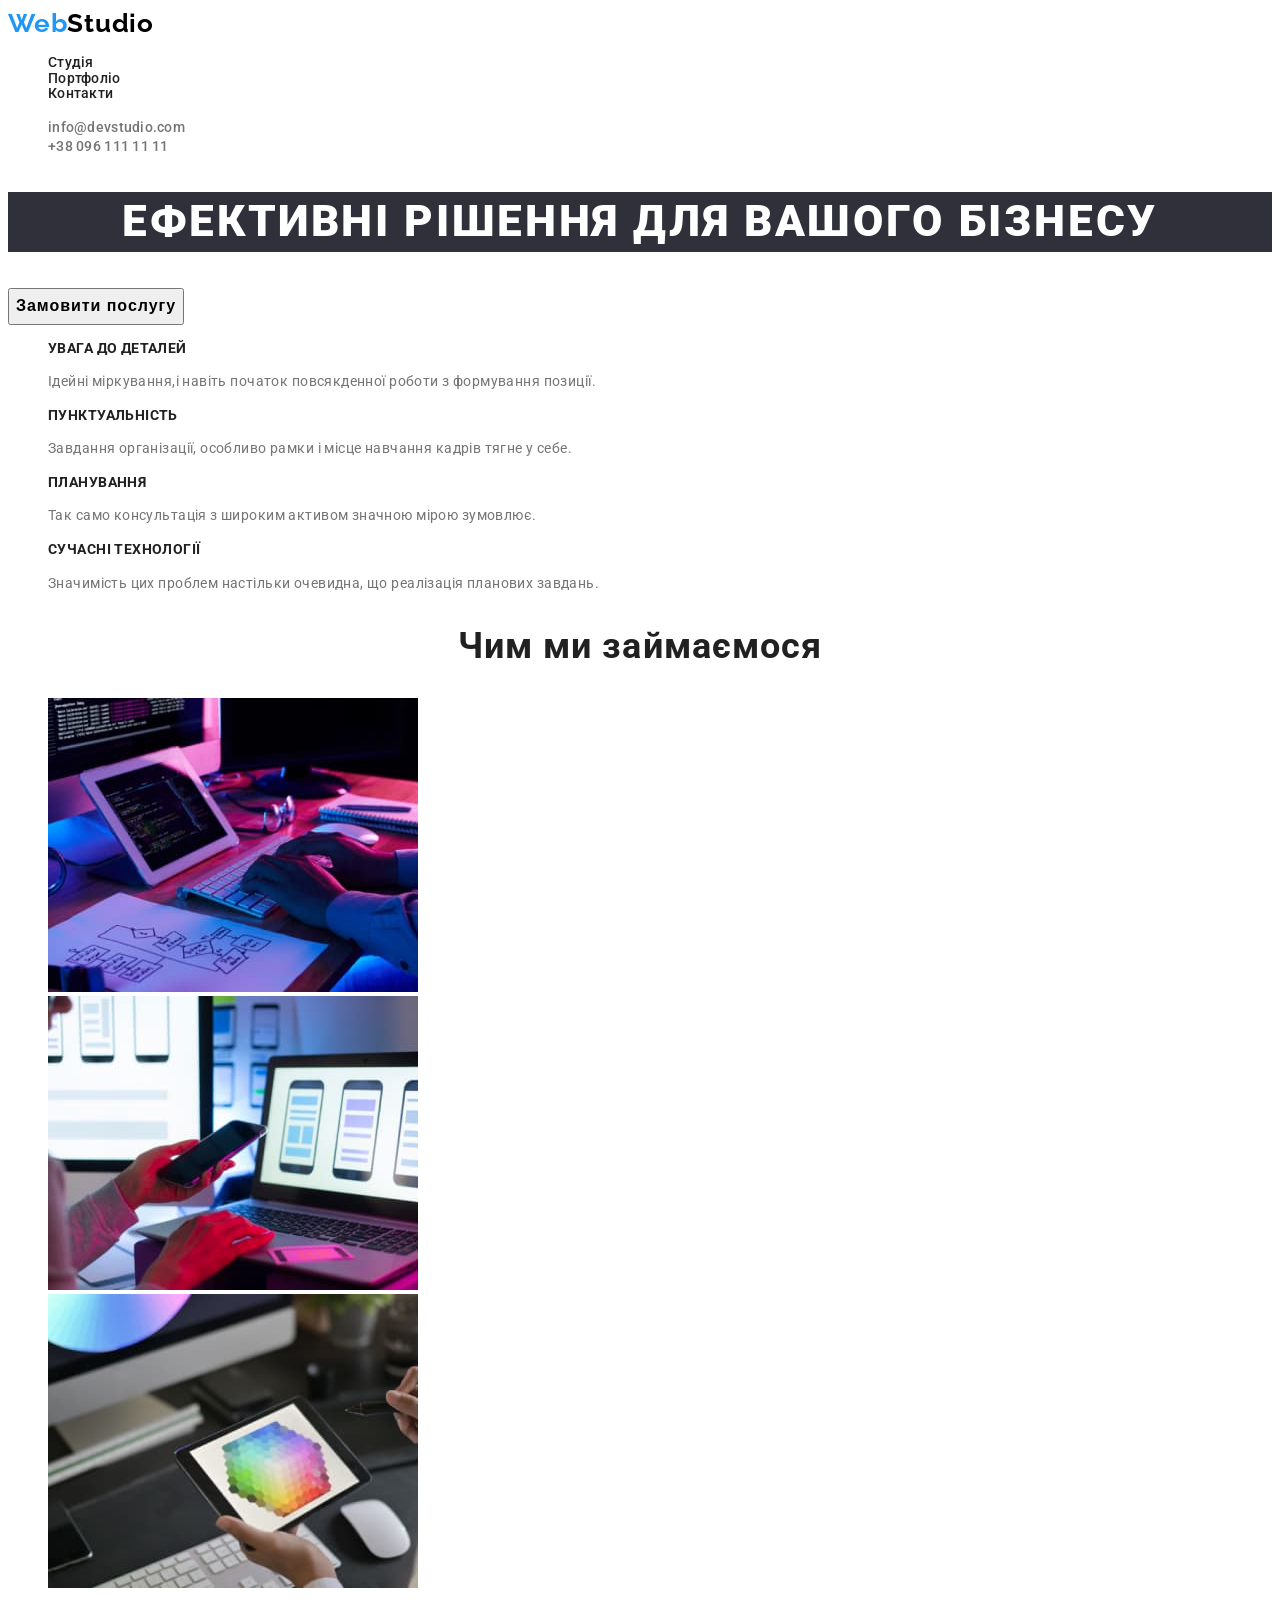
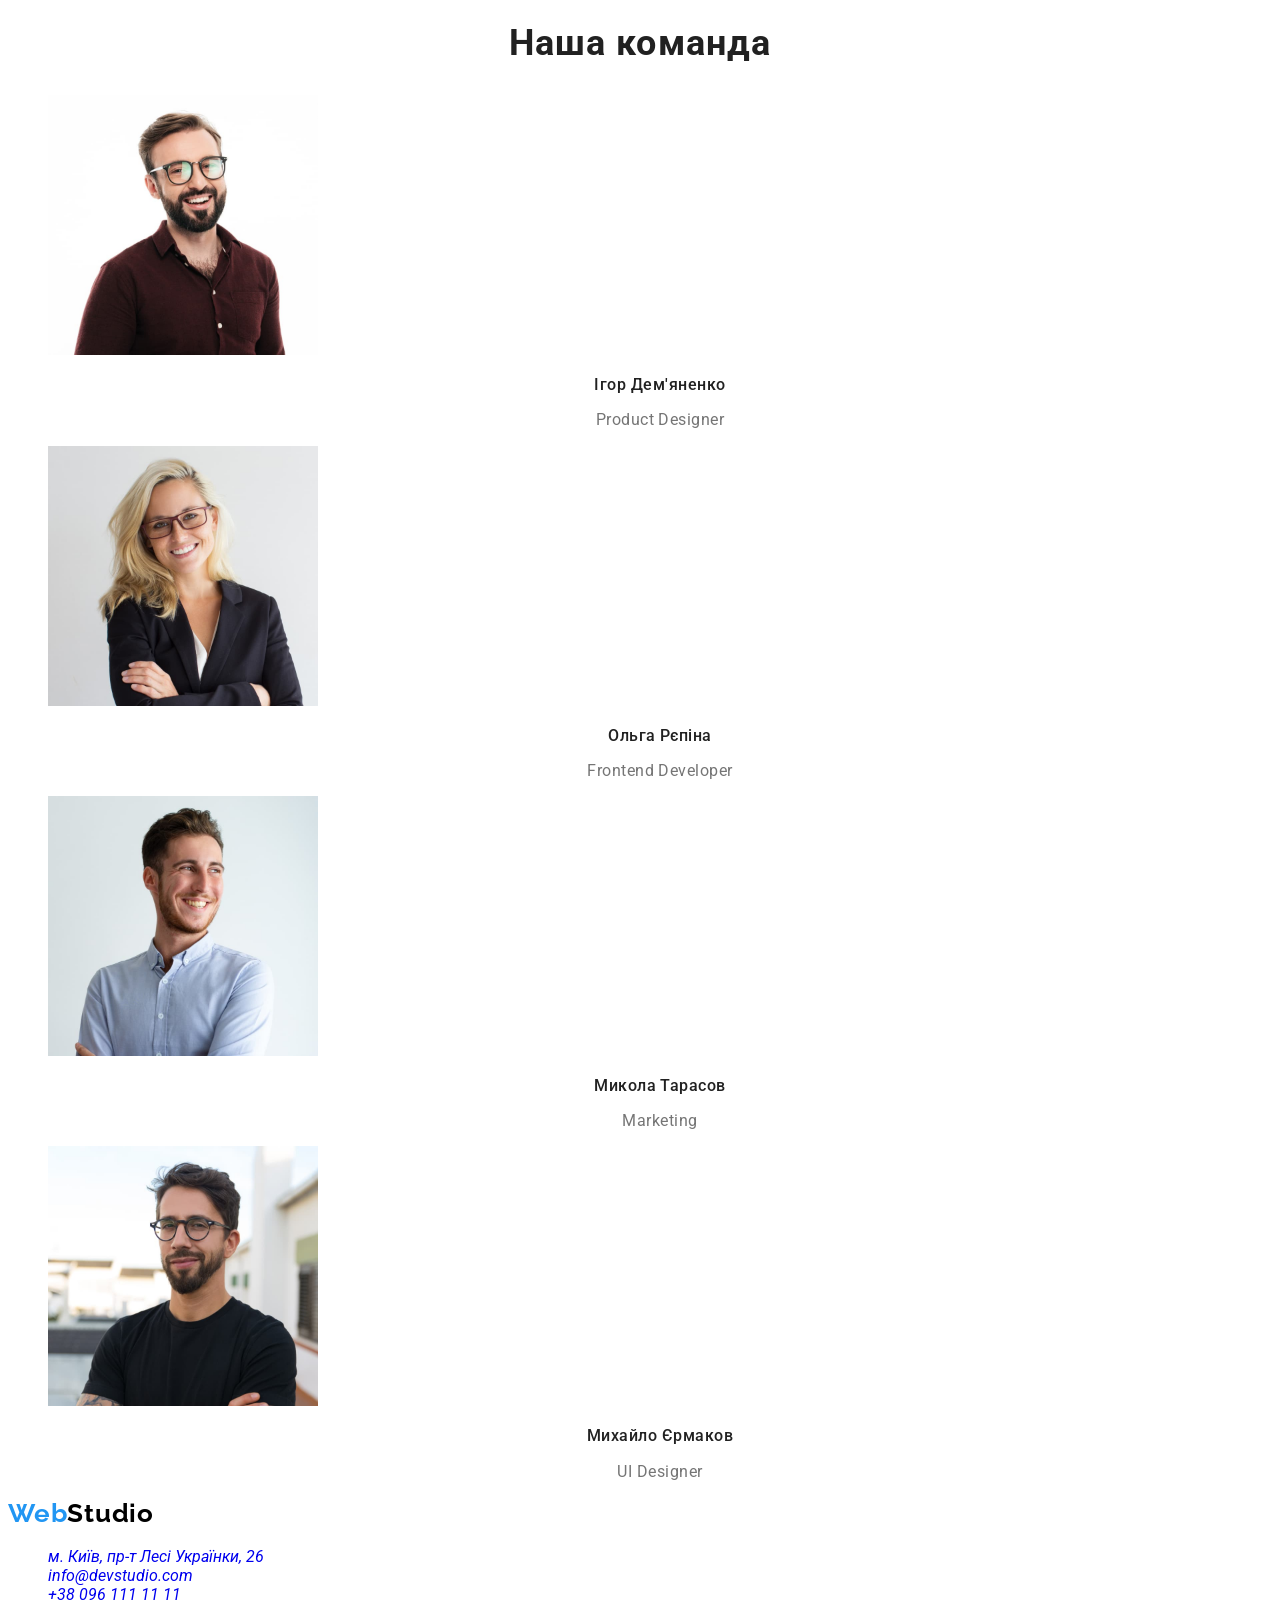
==== index.html @ f7891637 "finished the second homework" ====
<!DOCTYPE html>
<html lang="uk">

<head>
    <meta charset="UTF-8" />
    <meta http-equiv="X-UA-Compatible" content="IE=edge" />
    <meta name="viewport" content="width=device-width, initial-scale=1.0" />
    <link rel="preconnect" href="https://fonts.googleapis.com">
    <link rel="preconnect" href="https://fonts.gstatic.com" crossorigin>
    <link href="https://fonts.googleapis.com/css2?family=Raleway:wght@700&family=Roboto:wght@400;500;700;900&display=swap"
        rel="stylesheet">
    <title>WebStudio</title>
    <link rel="stylesheet" href="./css/style.css">
</head>

<body>
    <!-- Шапка -->
    <header class="header">
        <nav class="header-nav">
            <a href="./index.html" class="logo"> <span class="header-logo">Web</span>Studio</a>
            <ul class="header-list list">
                <li class="header-item"><a href="#" class="header-link link">Студія</a></li>
                <li class="header-item"><a href="./portfolio.html" class="header-link link">Портфоліо</a></li>
                <li class="header-item"><a href="#" class="header-link link">Контакти</a></li>
            </ul>
        </nav>
            <ul class="contact-list list">
                <li><a href="mailto:info@devstudio.com" class="header-contact link">info@devstudio.com</a></li>
                <li><a href="tel:+380961111111" class="header-contact link">+38 096 111 11 11</a></li>
            </ul>
    </header>

    <main>
        <!-- Блок Герой -->
        <section class="hero">
            <h1 class="hero-title">Ефективні рішення для вашого бізнесу</h1>
            <button type="button" class="btn-hero">Замовити послугу</button>
        </section>
        <!-- Особливості -->
        <section class="features">
            <h2 class="visually-hidden">Особливості</h2>
            <ul class="features-list list">
                <li>
                    <h3 class="features-pre-title">Увага до деталей</h3>
                    <p class="features-description">
                        Ідейні міркування,і навіть початок повсякденної роботи з
                        формування позиції.
                    </p>
                </li>
                <li>
                    <h3 class="features-pre-title">Пунктуальність</h3>
                    <p class="features-description">
                        Завдання організації, особливо рамки і місце навчання кадрів тягне
                        у себе.
                    </p>
                </li>
                <li>
                    <h3 class="features-pre-title">Планування</h3>
                    <p class="features-description">
                        Так само консультація з широким активом значною мірою зумовлює.
                    </p>
                </li>
                <li>
                    <h3 class="features-pre-title">Сучасні технології</h3>
                    <p class="features-description">
                        Значимість цих проблем настільки очевидна, що реалізація планових
                        завдань.
                    </p>
                </li>
            </ul>
        </section>
        <!-- Чим ми займаємося -->
        <section class="about">
            <h2 class="about-title">Чим ми займаємося</h2>
            <ul class="about-list list">
                <li>
                    <img src="./images/box1.jpg" alt="Написання коду на клавіатурі" width="370" />
                </li>
                <li>
                    <img src="./images/box2.jpg" alt="Телефон в руці" width="370" />
                </li>
                <li>
                    <img src="./images/box3.jpg" alt="Малюнок на планшеті" width="370" />
                </li>
            </ul>
        </section>
        <!-- Наша команда -->
        <section class="team">
            <h2 class="team-title">Наша команда</h2>
            <ul class="team-list list">
                <li>
                    <img src="./images/igor.jpg" alt="igor" width="270" />
                    <h3 class="team-pre-title">Ігор Дем'яненко</h3>
                    <p class="team-description">Product Designer</p>
                </li>
                <li>
                    <img src="./images/olga.jpg" alt="olga" width="270" />                    
                    <h3 class="team-pre-title">Ольга Рєпіна</h3>
                    <p class="team-description">Frontend Developer</p>
                </li>
                <li>
                    <img src="./images/mikola.jpg" alt="mikola" width="270" />
                    <h3 class="team-pre-title">Микола Тарасов</h3>
                    <p class="team-description">Marketing</p>
                </li>
                <li>
                    <img src="./images/muchaylo.jpg" alt="muchaylo" width="270" />
                    <h3 class="team-pre-title">Михайло Єрмаков</h3>
                    <p class="team-description">UI Designer</p>
                </li>
            </ul>
        </section>
    </main>
    <!-- Підвал -->
    <footer class="footer">
        <a href="./index.html" class="logo"> <span class="footer-logo">Web</span>Studio</a>
        <address>
            <ul class="address-list list">
                <li>
                    <a href="http://surl.li/cvalr" target="_blank" rel="noopener noreferrer" class="footer-address link">м. Київ, пр-т Лесі
                        Українки, 26</a>
                </li>
                <li><a href="mailto:info@devstudio.com" class="footer-contact link">info@devstudio.com</a></li>
                <li><a href="tel:+380961111111" class="footer-contact link">+38 096 111 11 11</a></li>
            </ul>
        </address>
    </footer>
</body>

</html>
---- css/style.css ----
:root {
  --primary-text-color: #212121;
  --secondary-text-color: #757575;
  --tetriary-text-color: #000000;
  --primary-title-color: #ffffff;
  --description-text: rgba(255, 255, 255, 0.6);
  --accent-color: #2196F3;
}

body {
  font-family: 'Roboto', sans-serif;
  font-weight: 400;
  color: var(--primary-text-color);
  background-color: #ffffff;
}

/* List styles */

.list {
  list-style: none;
}

/* link styles */

.link {
  text-decoration: none;
}

.link:hover,
.link:focus {
  color: var(--accent-color);
}

/* header */

.logo {
  font-family: 'Raleway';
  font-style: normal;
  font-weight: 700;
  font-size: 26px;
  line-height: 1.2;
  letter-spacing: 0.03em;
  color: var(--tetriary-text-color);
  text-decoration: none;
}

.header-logo {
  color: var(--accent-color);
}

.header-item {
    font-weight: 500;
    font-size: 14px;
    line-height: 1.1;
    letter-spacing: 0.02em;
}

.header-link {
  color: var(--primary-text-color);
  font-weight: 500;
  font-size: 14px;
  line-height: 1.1;
  letter-spacing: 0.02em;
}

.header-contact {
  color: var(--secondary-text-color);
  font-weight: 500;
  font-size: 14px;
  line-height: 1.1;
  letter-spacing: 0.02em;
}

/* section hero */

.hero-title {
  color: var(--primary-title-color);
  background-color: #2F303A;
  font-weight: 900;
  font-size: 44px;
  line-height: 1.36;
  text-align: center;
  letter-spacing: 0.06em;
  text-transform: uppercase;
}

/* section features */

.features-pre-title {
  color: var(--primary-text-color);
  font-weight: 700;
  font-size: 14px;
  line-height: 1.1;
  letter-spacing: 0.03em;
  text-transform: uppercase;
}

.features-description {
  color: var(--secondary-text-color);
  font-size: 14px;
  line-height: 1.7;
  letter-spacing: 0.03em;
}

/* section about */

.about-title {
  font-weight: 700;
  font-size: 36px;
  line-height: 1.2;
  text-align: center;
  letter-spacing: 0.03em;
}

/* team */

.team-title {
  font-weight: 700;
  font-size: 36px;
  line-height: 1.2;
  text-align: center;
  letter-spacing: 0.03em;
}

.team-pre-title {
  font-weight: 500;
  font-size: 16px;
  line-height: 1.2;
  text-align: center;
  letter-spacing: 0.03em;
}

.team-description {
  color: var(--secondary-text-color);
  font-size: 16px;
  line-height: 1.2;
  text-align: center;
  letter-spacing: 0.03em;
}

/* portfolio */

.portfolio-list {
  font-weight: 500;
  font-size: 16px;
  line-height: 1.6;
  text-align: center;
  letter-spacing: 0.03em;
}

.projects-pre-title {
  color: var(--primary-text-color);
  font-weight: 700;
  font-size: 18px;
  line-height: 2;
 letter-spacing: 0.06em;
}

.projects-description {
  color: var(--secondary-text-color);
  font-size: 16px;
  line-height: 1.9;
  letter-spacing: 0.03em;
}

/* Button styles */
button {
  cursor: pointer;
}

.btn-hero {
  font-weight: 700;
  font-size: 16px;
  line-height: 1.9;
  display: flex;
  align-items: center;
  text-align: center;
  letter-spacing: 0.06em;
}

.btn-portfolio {
  font-weight: 500;
  font-size: 16px;
  line-height: 1.6;
  text-align: center;
  letter-spacing: 0.03em;
}


/* Hide heading */
.visually-hidden {
  position: absolute;
  white-space: nowrap;
  width: 1px;
  height: 1px;
  overflow: hidden;
  border: 0;
  padding: 0;
  clip: rect(0 0 0 0);
  clip-path: inset(50%);
  margin: -1px;
} 

/* footer */
.footer-logo {
    color: var(--accent-color);
    font-family: 'Raleway';
    font-style: normal;
    font-weight: 700;
    font-size: 26px;
    line-height: 1.3;
    letter-spacing: 0.03em;
}
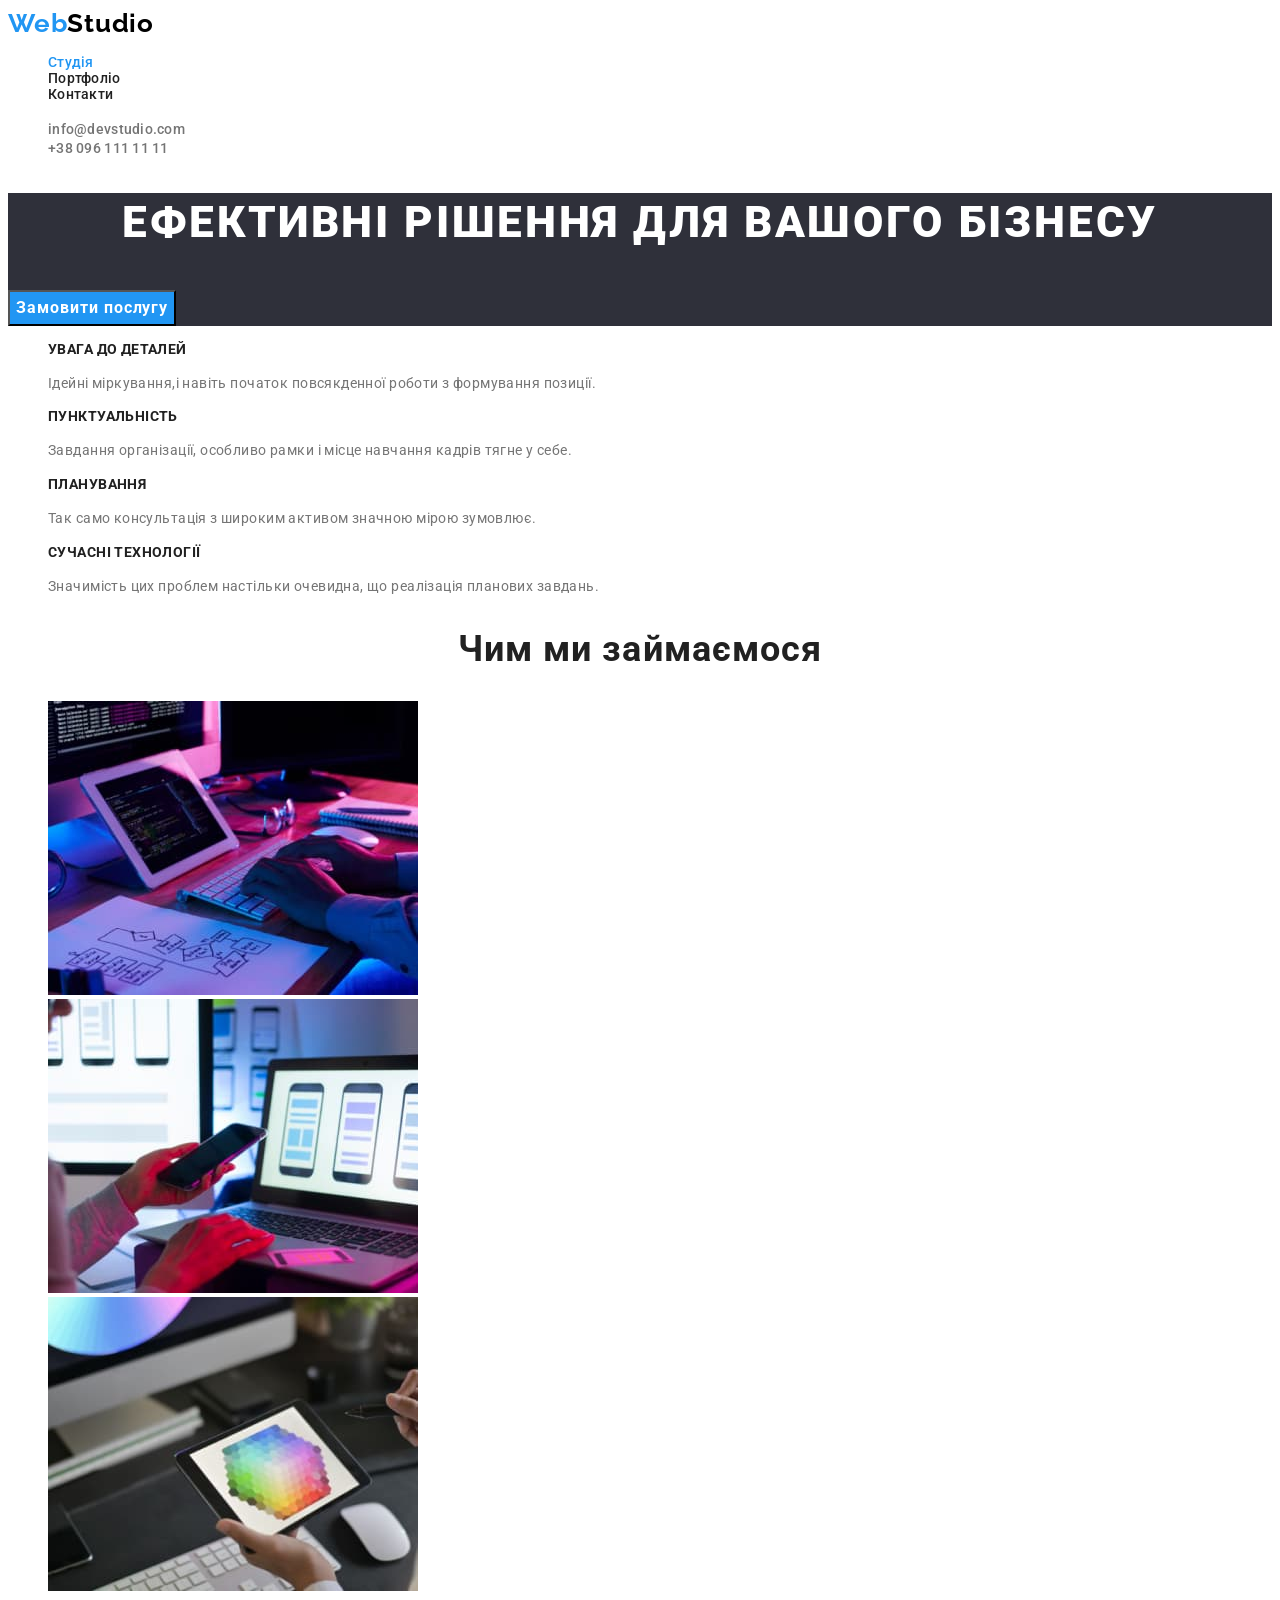
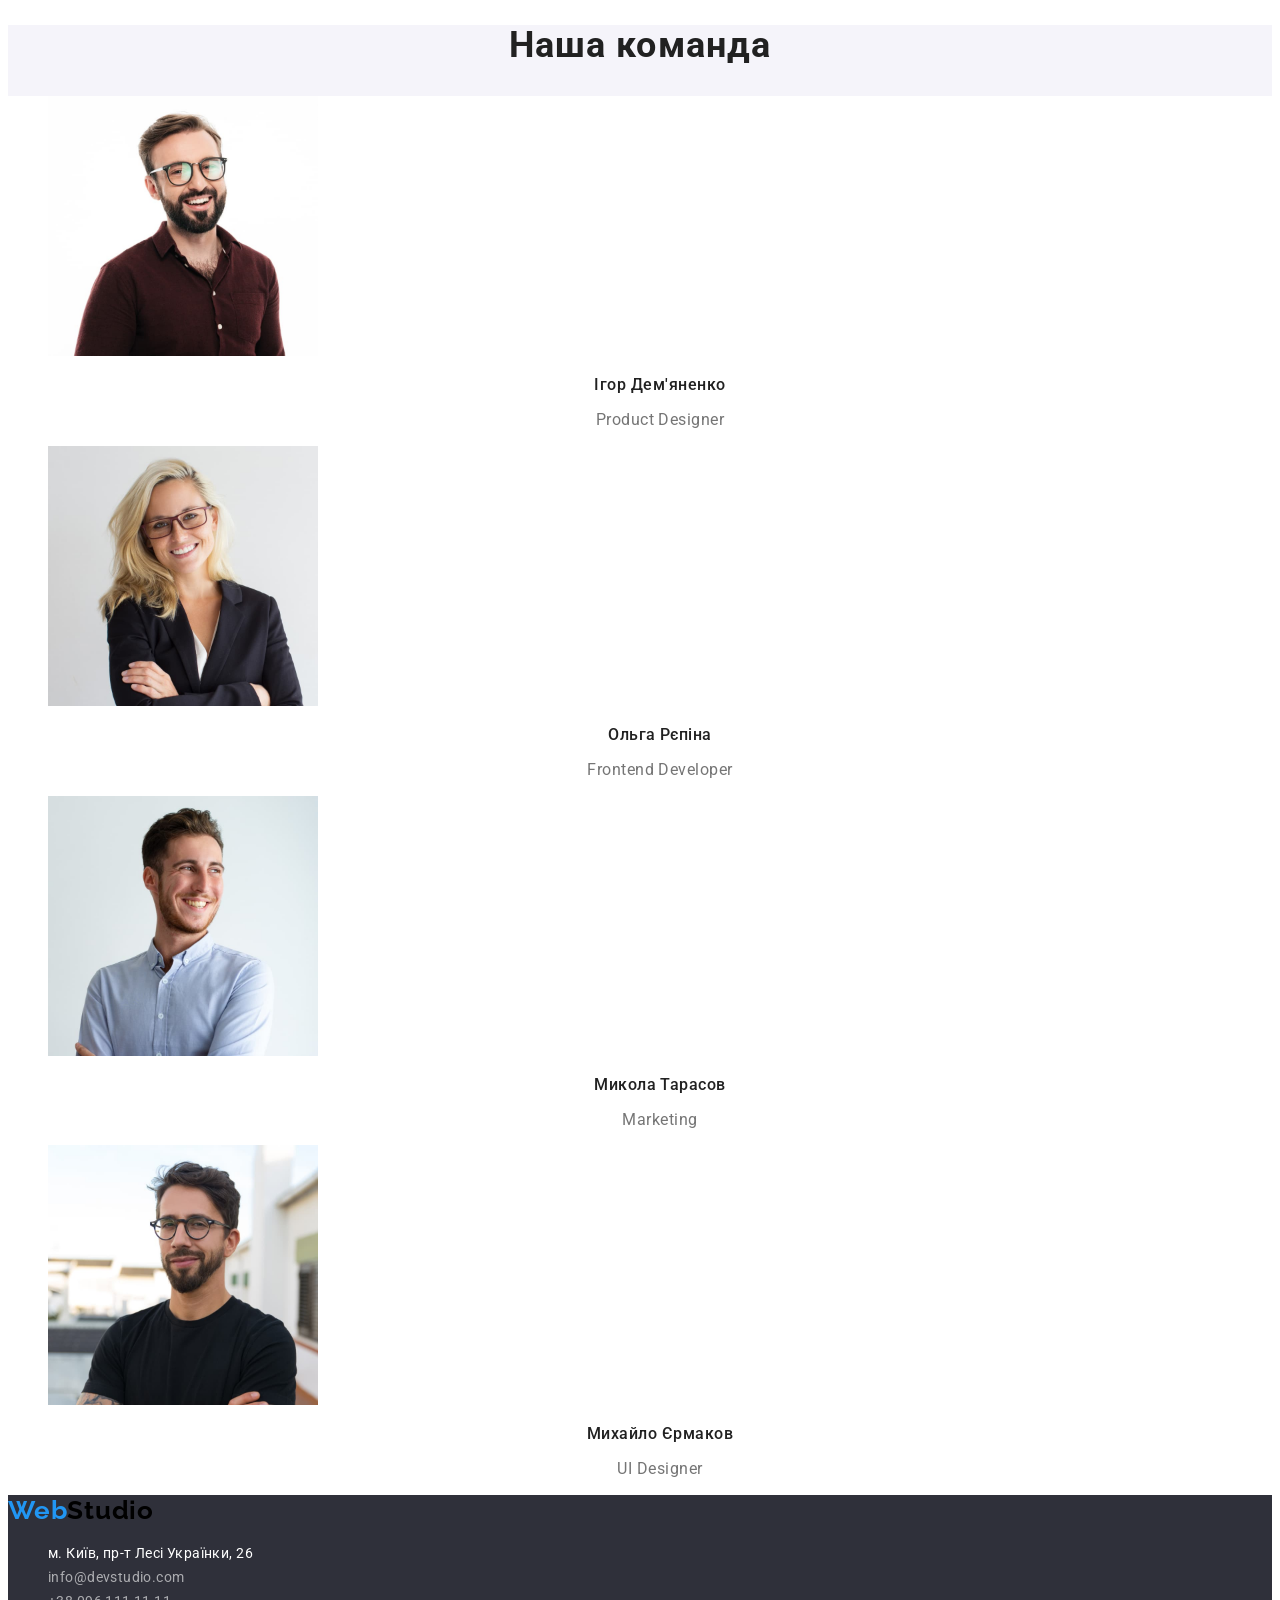
==== commit 5da52c1c: "Work on errors is completed. Second attempt" ====
--- a/index.html
+++ b/index.html
@@ -19,7 +19,7 @@
         <nav class="header-nav">
             <a href="./index.html" class="logo"> <span class="header-logo">Web</span>Studio</a>
             <ul class="header-list list">
-                <li class="header-item"><a href="#" class="header-link link">Студія</a></li>
+                <li class="header-item"><a href="./index.html" class="header-link link current">Студія</a></li>
                 <li class="header-item"><a href="./portfolio.html" class="header-link link">Портфоліо</a></li>
                 <li class="header-item"><a href="#" class="header-link link">Контакти</a></li>
             </ul>
@@ -74,13 +74,13 @@
             <h2 class="about-title">Чим ми займаємося</h2>
             <ul class="about-list list">
                 <li>
-                    <img src="./images/box1.jpg" alt="Написання коду на клавіатурі" width="370" />
+                    <img src="./images/index/box1.jpg" alt="Написання коду на клавіатурі" width="370" />
                 </li>
                 <li>
-                    <img src="./images/box2.jpg" alt="Телефон в руці" width="370" />
+                    <img src="./images/index/box2.jpg" alt="Телефон в руці" width="370" />
                 </li>
                 <li>
-                    <img src="./images/box3.jpg" alt="Малюнок на планшеті" width="370" />
+                    <img src="./images/index/box3.jpg" alt="Малюнок на планшеті" width="370" />
                 </li>
             </ul>
         </section>
@@ -89,22 +89,22 @@
             <h2 class="team-title">Наша команда</h2>
             <ul class="team-list list">
                 <li>
-                    <img src="./images/igor.jpg" alt="igor" width="270" />
+                    <img src="./images/index/igor.jpg" alt="igor" width="270" />
                     <h3 class="team-pre-title">Ігор Дем'яненко</h3>
                     <p class="team-description">Product Designer</p>
                 </li>
                 <li>
-                    <img src="./images/olga.jpg" alt="olga" width="270" />                    
+                    <img src="./images/index/olga.jpg" alt="olga" width="270" />                    
                     <h3 class="team-pre-title">Ольга Рєпіна</h3>
                     <p class="team-description">Frontend Developer</p>
                 </li>
                 <li>
-                    <img src="./images/mikola.jpg" alt="mikola" width="270" />
+                    <img src="./images/index/mikola.jpg" alt="mikola" width="270" />
                     <h3 class="team-pre-title">Микола Тарасов</h3>
                     <p class="team-description">Marketing</p>
                 </li>
                 <li>
-                    <img src="./images/muchaylo.jpg" alt="muchaylo" width="270" />
+                    <img src="./images/index/muchaylo.jpg" alt="muchaylo" width="270" />
                     <h3 class="team-pre-title">Михайло Єрмаков</h3>
                     <p class="team-description">UI Designer</p>
                 </li>
--- a/css/style.css
+++ b/css/style.css
@@ -5,13 +5,15 @@
   --primary-title-color: #ffffff;
   --description-text: rgba(255, 255, 255, 0.6);
   --accent-color: #2196F3;
+  --background-color-hero: #2F303A;
+  --background-color-btn: #188CE8;
+  --moz-background-team: #F5F4FA;
 }
 
 body {
   font-family: 'Roboto', sans-serif;
-  font-weight: 400;
-  color: var(--primary-text-color);
-  background-color: #ffffff;
+  color: var(--primary-text-color);
+  background-color: var(--primary-title-color);
 }
 
 /* List styles */
@@ -31,161 +33,43 @@
   color: var(--accent-color);
 }
 
-/* header */
-
-.logo {
-  font-family: 'Raleway';
-  font-style: normal;
-  font-weight: 700;
-  font-size: 26px;
-  line-height: 1.2;
-  letter-spacing: 0.03em;
-  color: var(--tetriary-text-color);
-  text-decoration: none;
-}
-
-.header-logo {
-  color: var(--accent-color);
-}
-
-.header-item {
-    font-weight: 500;
-    font-size: 14px;
-    line-height: 1.1;
-    letter-spacing: 0.02em;
-}
-
-.header-link {
-  color: var(--primary-text-color);
-  font-weight: 500;
-  font-size: 14px;
-  line-height: 1.1;
-  letter-spacing: 0.02em;
-}
-
-.header-contact {
-  color: var(--secondary-text-color);
-  font-weight: 500;
-  font-size: 14px;
-  line-height: 1.1;
-  letter-spacing: 0.02em;
-}
-
-/* section hero */
-
-.hero-title {
-  color: var(--primary-title-color);
-  background-color: #2F303A;
-  font-weight: 900;
-  font-size: 44px;
-  line-height: 1.36;
-  text-align: center;
-  letter-spacing: 0.06em;
-  text-transform: uppercase;
-}
-
-/* section features */
-
-.features-pre-title {
-  color: var(--primary-text-color);
-  font-weight: 700;
-  font-size: 14px;
-  line-height: 1.1;
-  letter-spacing: 0.03em;
-  text-transform: uppercase;
-}
-
-.features-description {
-  color: var(--secondary-text-color);
-  font-size: 14px;
-  line-height: 1.7;
-  letter-spacing: 0.03em;
-}
-
-/* section about */
-
-.about-title {
-  font-weight: 700;
-  font-size: 36px;
-  line-height: 1.2;
-  text-align: center;
-  letter-spacing: 0.03em;
-}
-
-/* team */
-
-.team-title {
-  font-weight: 700;
-  font-size: 36px;
-  line-height: 1.2;
-  text-align: center;
-  letter-spacing: 0.03em;
-}
-
-.team-pre-title {
-  font-weight: 500;
-  font-size: 16px;
-  line-height: 1.2;
-  text-align: center;
-  letter-spacing: 0.03em;
-}
-
-.team-description {
-  color: var(--secondary-text-color);
-  font-size: 16px;
-  line-height: 1.2;
-  text-align: center;
-  letter-spacing: 0.03em;
-}
-
-/* portfolio */
-
-.portfolio-list {
-  font-weight: 500;
-  font-size: 16px;
-  line-height: 1.6;
-  text-align: center;
-  letter-spacing: 0.03em;
-}
-
-.projects-pre-title {
-  color: var(--primary-text-color);
-  font-weight: 700;
-  font-size: 18px;
-  line-height: 2;
- letter-spacing: 0.06em;
-}
-
-.projects-description {
-  color: var(--secondary-text-color);
-  font-size: 16px;
-  line-height: 1.9;
-  letter-spacing: 0.03em;
-}
-
 /* Button styles */
+
+.btn-hero:hover,
+.btn-hero:focus {
+  background-color: var(--background-color-btn);
+}
+
+.btn-portfolio:hover,
+.btn-portfolio:focus {
+  color: var(--primary-title-color);
+  background-color: var(--accent-color);
+}
+
 button {
   cursor: pointer;
 }
 
 .btn-hero {
-  font-weight: 700;
-  font-size: 16px;
-  line-height: 1.9;
-  display: flex;
-  align-items: center;
+  color: var(--primary-title-color);
+  background-color: var(--accent-color);
+  font-weight: 700;
+  font-size: 16px;
+  font-family: inherit;
+  line-height: 1.87;
   text-align: center;
   letter-spacing: 0.06em;
 }
 
 .btn-portfolio {
-  font-weight: 500;
-  font-size: 16px;
-  line-height: 1.6;
-  text-align: center;
-  letter-spacing: 0.03em;
-}
-
+  color: var(--primary-text-color);
+  background-color: var(--moz-background-team);
+  font-weight: 500;
+  font-size: 16px;
+  line-height: 1.62;
+  font-family: inherit;
+  letter-spacing: 0.03em;
+}
 
 /* Hide heading */
 .visually-hidden {
@@ -199,16 +83,191 @@
   clip: rect(0 0 0 0);
   clip-path: inset(50%);
   margin: -1px;
-} 
+}
+
+/* header */
+
+.logo {
+  font-family: 'Raleway', sans-serif;
+  font-weight: 700;
+  font-size: 26px;
+  line-height: 1.19;
+  letter-spacing: 0.03em;
+  color: var(--tetriary-text-color);
+  text-decoration: none;
+}
+
+.header-logo {
+  color: var(--accent-color);
+}
+
+.header-item {
+    font-weight: 500;
+    font-size: 14px;
+    line-height: 1.14;
+    letter-spacing: 0.02em;
+}
+
+.header-link {
+  color: var(--primary-text-color);
+  font-weight: 500;
+  font-size: 14px;
+  line-height: 1.14;
+  letter-spacing: 0.02em;
+}
+
+.header-link.link.current {
+  color: var(--accent-color);
+}
+
+.header-contact {
+  color: var(--secondary-text-color);
+  font-weight: 500;
+  font-size: 14px;
+  line-height: 1.14;
+  letter-spacing: 0.02em;
+}
+
+/* section hero */
+
+.hero {
+  background-color: var(--background-color-hero);
+}
+
+.hero-title {
+  color: var(--primary-title-color);
+  font-weight: 900;  
+  font-size: 44px;
+  line-height: 1.36;
+  text-align: center;
+  letter-spacing: 0.06em;
+  text-transform: uppercase;
+}
+
+/* section features */
+
+.features-pre-title {
+  color: var(--primary-text-color);
+  font-weight: 700;
+  font-size: 14px;
+  line-height: 1.14;
+  letter-spacing: 0.03em;
+  text-transform: uppercase;
+}
+
+.features-description {
+  color: var(--secondary-text-color);
+  font-size: 14px;
+  line-height: 1.71;
+  letter-spacing: 0.03em;
+}
+
+/* section about */
+
+.about-title {
+  font-weight: 700;
+  font-size: 36px;
+  line-height: 1.16;
+  text-align: center;
+  letter-spacing: 0.03em;
+}
+
+/* team */
+
+.team {
+  background-color: var(--moz-background-team);
+}
+
+.team-list.list {
+  background-color: var(--primary-title-color);
+}
+
+.team-title {
+  font-weight: 700;
+  font-size: 36px;
+  line-height: 1.16;
+  text-align: center;
+  letter-spacing: 0.03em;
+}
+
+.team-pre-title {
+  font-weight: 500;
+  font-size: 16px;
+  line-height: 1.18;
+  text-align: center;
+  letter-spacing: 0.03em;
+}
+
+.team-description {
+  color: var(--secondary-text-color);
+  font-size: 16px;
+  line-height: 1.18;
+  text-align: center;
+  letter-spacing: 0.03em;
+}
+
+/* portfolio */
+
+.projects-link {
+  text-decoration: none;
+}
+
+.portfolio-list {
+  font-weight: 500;
+  font-size: 16px;
+  line-height: 1.62;
+  text-align: center;
+  letter-spacing: 0.03em;
+}
+
+
+.projects-pre-title {
+  color: var(--primary-text-color);
+  font-weight: 700;
+  font-size: 18px;
+  line-height: 2;
+  letter-spacing: 0.06em;
+}
+
+.projects-description {
+  color: var(--secondary-text-color);
+  font-size: 16px;
+  line-height: 1.87;
+  letter-spacing: 0.03em;
+}
 
 /* footer */
+
+.footer {
+  background-color: var(--background-color-hero);
+}
+
+.footer-address.link {
+  color: var(--primary-title-color);
+  font-style: normal;
+  font-weight: 400;
+  font-size: 14px;
+  line-height: 1.71;
+  letter-spacing: 0.03em;
+  
+}
+
+.footer-contact.link {
+  color: var(--description-text);
+  font-style: normal;
+  font-weight: 400;
+  font-size: 14px;
+  line-height: 1.71;
+  letter-spacing: 0.03em;
+}
+
 .footer-logo {
     color: var(--accent-color);
     font-family: 'Raleway';
     font-style: normal;
     font-weight: 700;
     font-size: 26px;
-    line-height: 1.3;
+    line-height: 1.19;
     letter-spacing: 0.03em;
 }
 
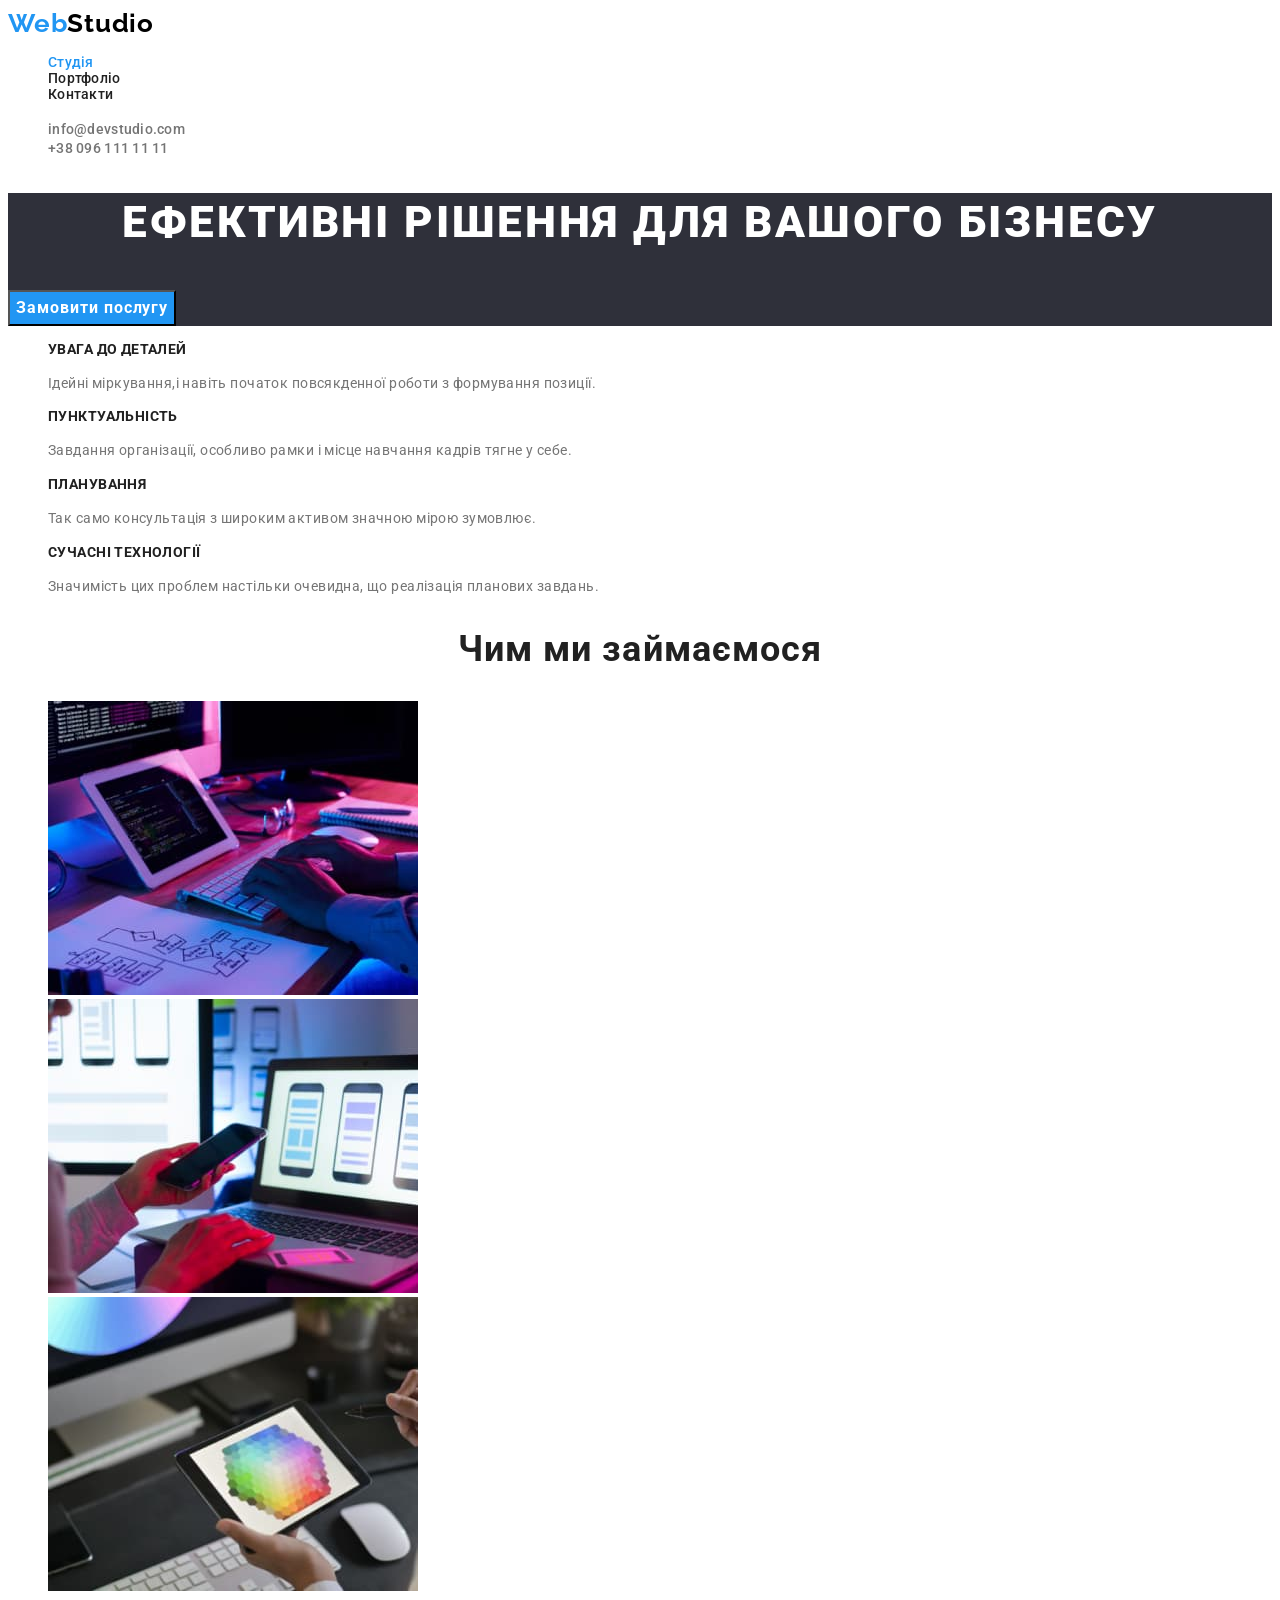
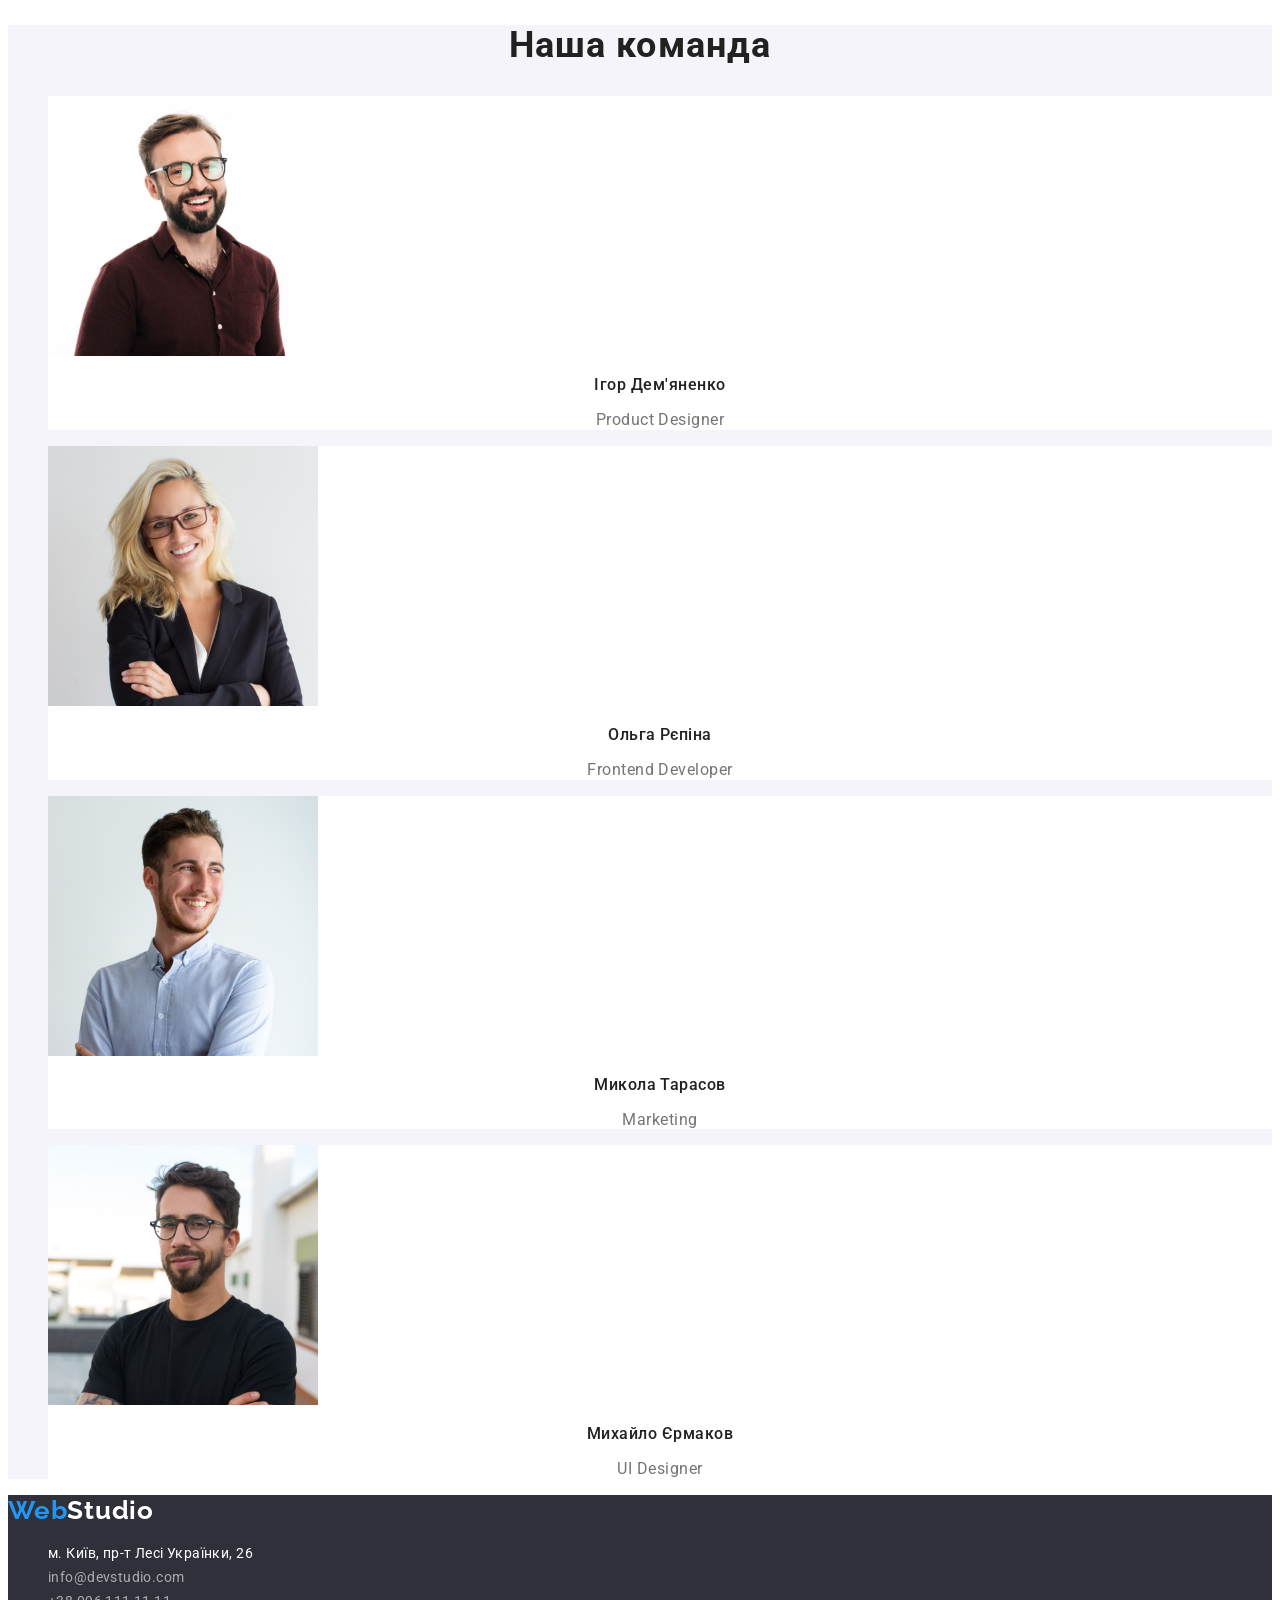
==== commit 7ce1c4e1: "third attempt" ====
--- a/index.html
+++ b/index.html
@@ -17,7 +17,7 @@
     <!-- Шапка -->
     <header class="header">
         <nav class="header-nav">
-            <a href="./index.html" class="logo"> <span class="header-logo">Web</span>Studio</a>
+            <a href="./index.html" class="logo-title"> <span class="header-logo">Web</span>Studio</a>
             <ul class="header-list list">
                 <li class="header-item"><a href="./index.html" class="header-link link current">Студія</a></li>
                 <li class="header-item"><a href="./portfolio.html" class="header-link link">Портфоліо</a></li>
@@ -88,22 +88,22 @@
         <section class="team">
             <h2 class="team-title">Наша команда</h2>
             <ul class="team-list list">
-                <li>
+                <li class="team-item">
                     <img src="./images/index/igor.jpg" alt="igor" width="270" />
                     <h3 class="team-pre-title">Ігор Дем'яненко</h3>
                     <p class="team-description">Product Designer</p>
                 </li>
-                <li>
+                <li class="team-item">
                     <img src="./images/index/olga.jpg" alt="olga" width="270" />                    
                     <h3 class="team-pre-title">Ольга Рєпіна</h3>
                     <p class="team-description">Frontend Developer</p>
                 </li>
-                <li>
+                <li class="team-item">
                     <img src="./images/index/mikola.jpg" alt="mikola" width="270" />
                     <h3 class="team-pre-title">Микола Тарасов</h3>
                     <p class="team-description">Marketing</p>
                 </li>
-                <li>
+                <li class="team-item">
                     <img src="./images/index/muchaylo.jpg" alt="muchaylo" width="270" />
                     <h3 class="team-pre-title">Михайло Єрмаков</h3>
                     <p class="team-description">UI Designer</p>
--- a/css/style.css
+++ b/css/style.css
@@ -87,16 +87,6 @@
 
 /* header */
 
-.logo {
-  font-family: 'Raleway', sans-serif;
-  font-weight: 700;
-  font-size: 26px;
-  line-height: 1.19;
-  letter-spacing: 0.03em;
-  color: var(--tetriary-text-color);
-  text-decoration: none;
-}
-
 .header-logo {
   color: var(--accent-color);
 }
@@ -128,6 +118,17 @@
   letter-spacing: 0.02em;
 }
 
+.logo-title {
+  color: var(--tetriary-text-color);
+  font-family: 'Raleway';
+  font-style: normal;
+  font-weight: 700;
+  font-size: 26px;
+  line-height: 1.19;
+  letter-spacing: 0.03em;
+  text-decoration: none;
+}
+
 /* section hero */
 
 .hero {
@@ -178,7 +179,7 @@
   background-color: var(--moz-background-team);
 }
 
-.team-list.list {
+.team-item {
   background-color: var(--primary-title-color);
 }
 
@@ -239,6 +240,7 @@
 /* footer */
 
 .footer {
+  color: var(--primary-title-color);
   background-color: var(--background-color-hero);
 }
 
@@ -255,7 +257,6 @@
 .footer-contact.link {
   color: var(--description-text);
   font-style: normal;
-  font-weight: 400;
   font-size: 14px;
   line-height: 1.71;
   letter-spacing: 0.03em;
@@ -271,6 +272,25 @@
     letter-spacing: 0.03em;
 }
 
-
-
-
+.logo {
+  text-decoration: none;
+  font-family: 'Raleway', sans-serif;
+  font-weight: 700;
+  font-size: 26px;
+  line-height: 1.19;
+  letter-spacing: 0.03em;
+  color: var(--primary-title-color)
+}
+
+.footer-address.link:hover,
+.footer-address.link:focus {
+  color: var(--accent-color);
+}
+
+.footer-contact.link:hover,
+.footer-contact.link:focus {
+  color: var(--accent-color);
+}
+
+
+
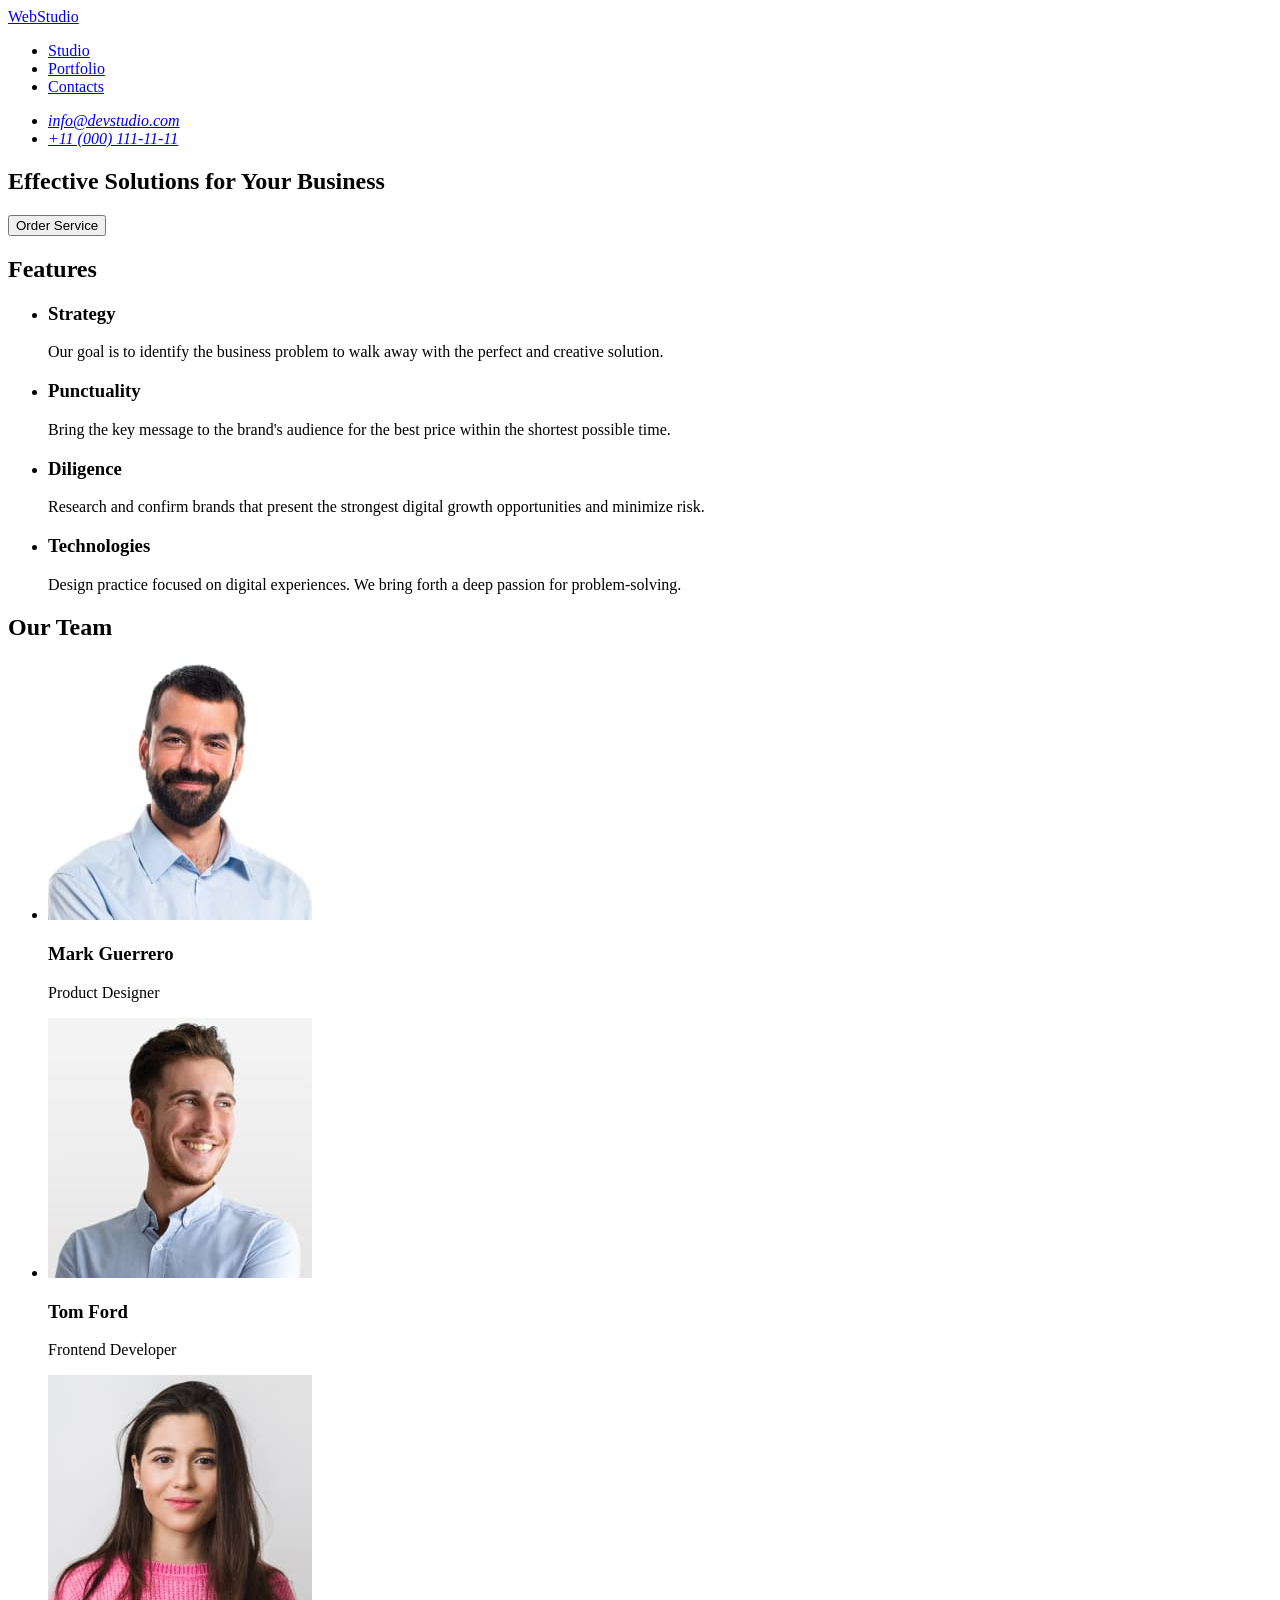
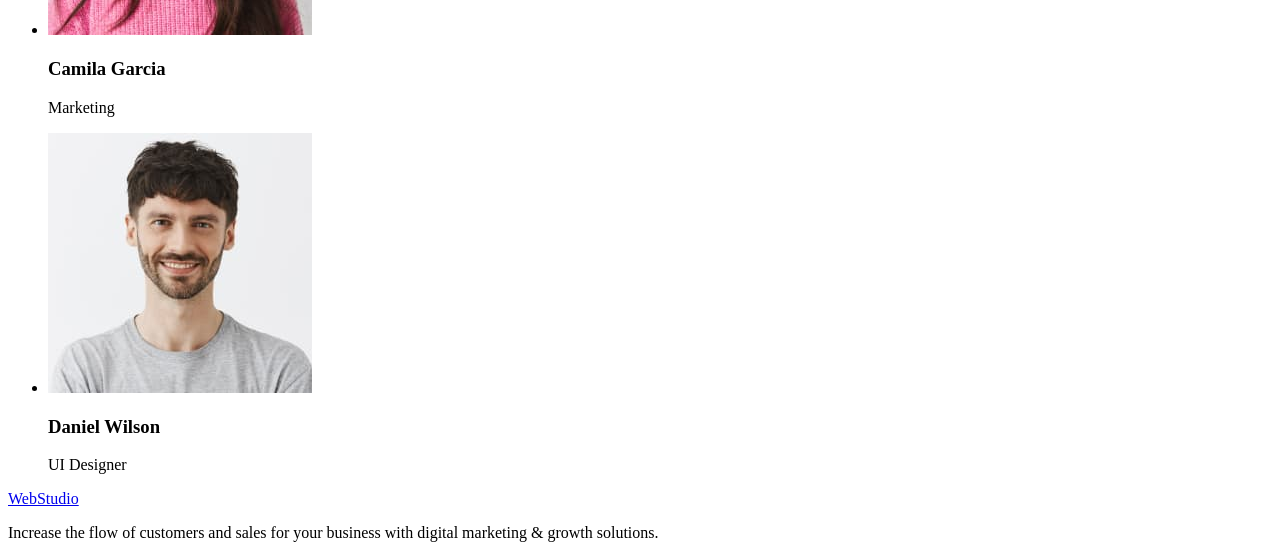
==== commit b90588e1: "first" ====
--- a/index.html
+++ b/index.html
@@ -1,130 +1,124 @@
 <!DOCTYPE html>
-<html lang="uk">
+<html lang="en">
+  <head>
+    <meta charset="UTF-8">
+    <meta name="viewport" content="width=device-width, initial-scale=1.0">
+    <title>WebStudio</title>
+  </head>
 
-<head>
-    <meta charset="UTF-8" />
-    <meta http-equiv="X-UA-Compatible" content="IE=edge" />
-    <meta name="viewport" content="width=device-width, initial-scale=1.0" />
-    <link rel="preconnect" href="https://fonts.googleapis.com">
-    <link rel="preconnect" href="https://fonts.gstatic.com" crossorigin>
-    <link href="https://fonts.googleapis.com/css2?family=Raleway:wght@700&family=Roboto:wght@400;500;700;900&display=swap"
-        rel="stylesheet">
-    <title>WebStudio</title>
-    <link rel="stylesheet" href="./css/style.css">
-</head>
-
-<body>
+  <body>
     <!-- Шапка -->
-    <header class="header">
-        <nav class="header-nav">
-            <a href="./index.html" class="logo-title"> <span class="header-logo">Web</span>Studio</a>
-            <ul class="header-list list">
-                <li class="header-item"><a href="./index.html" class="header-link link current">Студія</a></li>
-                <li class="header-item"><a href="./portfolio.html" class="header-link link">Портфоліо</a></li>
-                <li class="header-item"><a href="#" class="header-link link">Контакти</a></li>
-            </ul>
-        </nav>
-            <ul class="contact-list list">
-                <li><a href="mailto:info@devstudio.com" class="header-contact link">info@devstudio.com</a></li>
-                <li><a href="tel:+380961111111" class="header-contact link">+38 096 111 11 11</a></li>
-            </ul>
+    <header>  
+      <nav>
+        <a href="./index.html">WebStudio</a>
+        <ul>
+          <li>
+            <a href="#">Studio</a>
+          </li>
+          <li>
+            <a href="#">Portfolio</a>
+          </li>
+          <li>
+            <a href="#">Contacts</a>
+          </li>
+        </ul>
+      </nav>
+      <address>
+        <ul>
+          <li>
+            <a href="mailto:info@devstudio.com">info@devstudio.com</a>
+          </li>
+          <li>
+            <a href="tel:+110001111111">+11 (000) 111-11-11</a>
+          </li>
+        </ul>
+      </address>
     </header>
 
     <main>
-        <!-- Блок Герой -->
-        <section class="hero">
-            <h1 class="hero-title">Ефективні рішення для вашого бізнесу</h1>
-            <button type="button" class="btn-hero">Замовити послугу</button>
-        </section>
-        <!-- Особливості -->
-        <section class="features">
-            <h2 class="visually-hidden">Особливості</h2>
-            <ul class="features-list list">
-                <li>
-                    <h3 class="features-pre-title">Увага до деталей</h3>
-                    <p class="features-description">
-                        Ідейні міркування,і навіть початок повсякденної роботи з
-                        формування позиції.
-                    </p>
-                </li>
-                <li>
-                    <h3 class="features-pre-title">Пунктуальність</h3>
-                    <p class="features-description">
-                        Завдання організації, особливо рамки і місце навчання кадрів тягне
-                        у себе.
-                    </p>
-                </li>
-                <li>
-                    <h3 class="features-pre-title">Планування</h3>
-                    <p class="features-description">
-                        Так само консультація з широким активом значною мірою зумовлює.
-                    </p>
-                </li>
-                <li>
-                    <h3 class="features-pre-title">Сучасні технології</h3>
-                    <p class="features-description">
-                        Значимість цих проблем настільки очевидна, що реалізація планових
-                        завдань.
-                    </p>
-                </li>
-            </ul>
-        </section>
-        <!-- Чим ми займаємося -->
-        <section class="about">
-            <h2 class="about-title">Чим ми займаємося</h2>
-            <ul class="about-list list">
-                <li>
-                    <img src="./images/index/box1.jpg" alt="Написання коду на клавіатурі" width="370" />
-                </li>
-                <li>
-                    <img src="./images/index/box2.jpg" alt="Телефон в руці" width="370" />
-                </li>
-                <li>
-                    <img src="./images/index/box3.jpg" alt="Малюнок на планшеті" width="370" />
-                </li>
-            </ul>
-        </section>
-        <!-- Наша команда -->
-        <section class="team">
-            <h2 class="team-title">Наша команда</h2>
-            <ul class="team-list list">
-                <li class="team-item">
-                    <img src="./images/index/igor.jpg" alt="igor" width="270" />
-                    <h3 class="team-pre-title">Ігор Дем'яненко</h3>
-                    <p class="team-description">Product Designer</p>
-                </li>
-                <li class="team-item">
-                    <img src="./images/index/olga.jpg" alt="olga" width="270" />                    
-                    <h3 class="team-pre-title">Ольга Рєпіна</h3>
-                    <p class="team-description">Frontend Developer</p>
-                </li>
-                <li class="team-item">
-                    <img src="./images/index/mikola.jpg" alt="mikola" width="270" />
-                    <h3 class="team-pre-title">Микола Тарасов</h3>
-                    <p class="team-description">Marketing</p>
-                </li>
-                <li class="team-item">
-                    <img src="./images/index/muchaylo.jpg" alt="muchaylo" width="270" />
-                    <h3 class="team-pre-title">Михайло Єрмаков</h3>
-                    <p class="team-description">UI Designer</p>
-                </li>
-            </ul>
-        </section>
+      <!-- Блок Герой -->
+      <section>
+        <h1>Effective Solutions for Your Business</h1>
+        <button type="button">Order Service</button>
+      </section>
+      <!-- Особливості -->
+      <section>
+        <h2>Features</h2>
+        <ul>
+          <li>
+            <h3>Strategy</h3>
+            <p>
+              Our goal is to identify the business problem to walk away with the
+              perfect and creative solution.
+            </p>
+          </li>
+          <li>
+            <h3>Punctuality</h3>
+            <p>
+              Bring the key message to the brand's audience for the best price
+              within the shortest possible time.
+            </p>
+          </li>
+          <li>
+            <h3>Diligence</h3>
+            <p>
+              Research and confirm brands that present the strongest digital
+              growth opportunities and minimize risk.
+            </p>
+          </li>
+          <li>
+            <h3>Technologies</h3>
+            <p>
+              Design practice focused on digital experiences. We bring forth a
+              deep passion for problem-solving.
+            </p>
+          </li>
+        </ul>
+      </section>
+      <!-- Наша команда -->
+      <section>
+        <h2>Our Team</h2>
+        <ul>
+          <li>
+            <img src="./images/mark.jpg" alt="mark" width="264" height="260" />
+            <h3>Mark Guerrero</h3>
+            <p>Product Designer</p>
+          </li>
+          <li>
+            <img src="./images/tom.jpg" alt="tom" width="264" height="260" />
+            <h3>Tom Ford</h3>
+            <p>Frontend Developer</p>
+          </li>
+          <li>
+            <img
+              src="./images/camila.jpg"
+              alt="camila"
+              width="264"
+              height="260"
+            />
+            <h3>Camila Garcia</h3>
+            <p>Marketing</p>
+          </li>
+          <li>
+            <img
+              src="./images/daniel.jpg"
+              alt="daniel"
+              width="264"
+              height="260"
+            />
+            <h3>Daniel Wilson</h3>
+            <p>UI Designer</p>
+          </li>
+        </ul>
+      </section>
     </main>
     <!-- Підвал -->
-    <footer class="footer">
-        <a href="./index.html" class="logo"> <span class="footer-logo">Web</span>Studio</a>
-        <address>
-            <ul class="address-list list">
-                <li>
-                    <a href="http://surl.li/cvalr" target="_blank" rel="noopener noreferrer" class="footer-address link">м. Київ, пр-т Лесі
-                        Українки, 26</a>
-                </li>
-                <li><a href="mailto:info@devstudio.com" class="footer-contact link">info@devstudio.com</a></li>
-                <li><a href="tel:+380961111111" class="footer-contact link">+38 096 111 11 11</a></li>
-            </ul>
-        </address>
+    <footer>
+      <a href="./index.html">WebStudio</a>
+      <p>
+        Increase the flow of customers and sales for your business with digital
+        marketing & growth solutions.
+      </p>
     </footer>
-</body>
-
-</html>+  </body>
+</html>
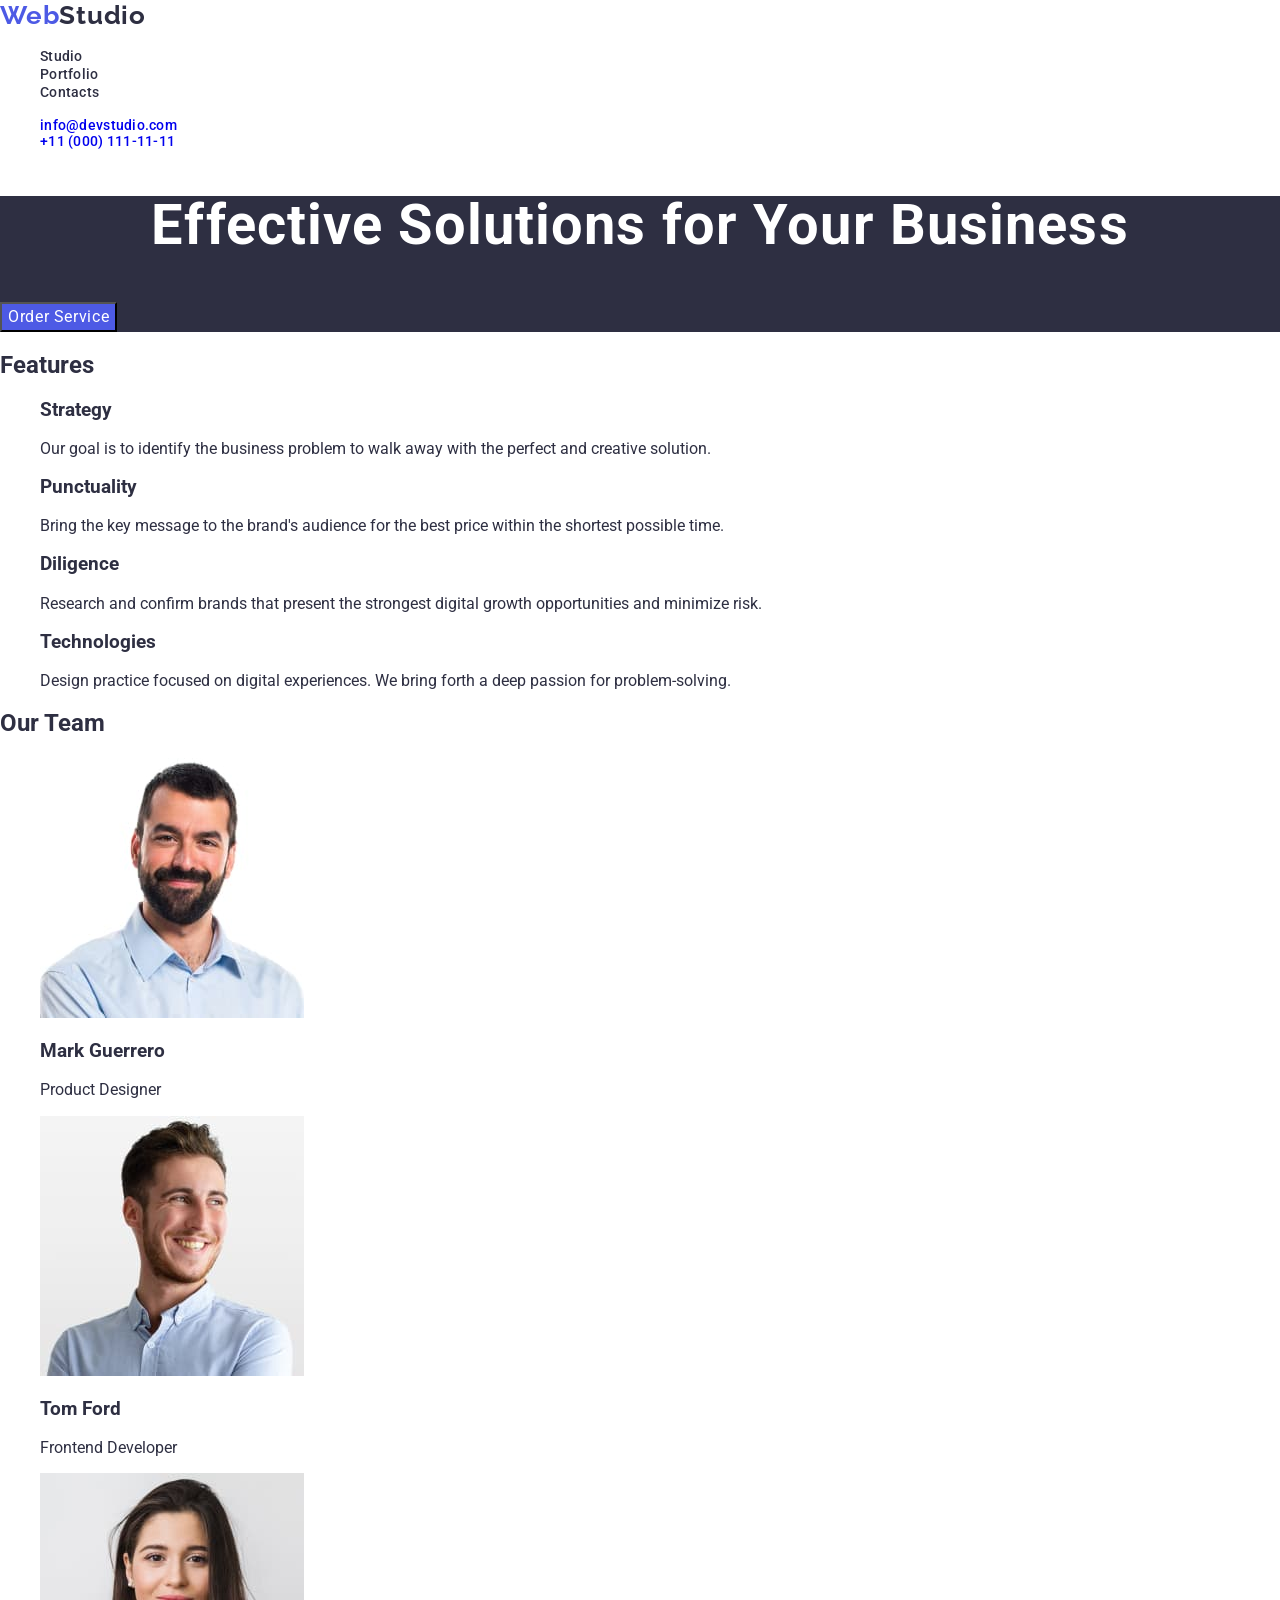
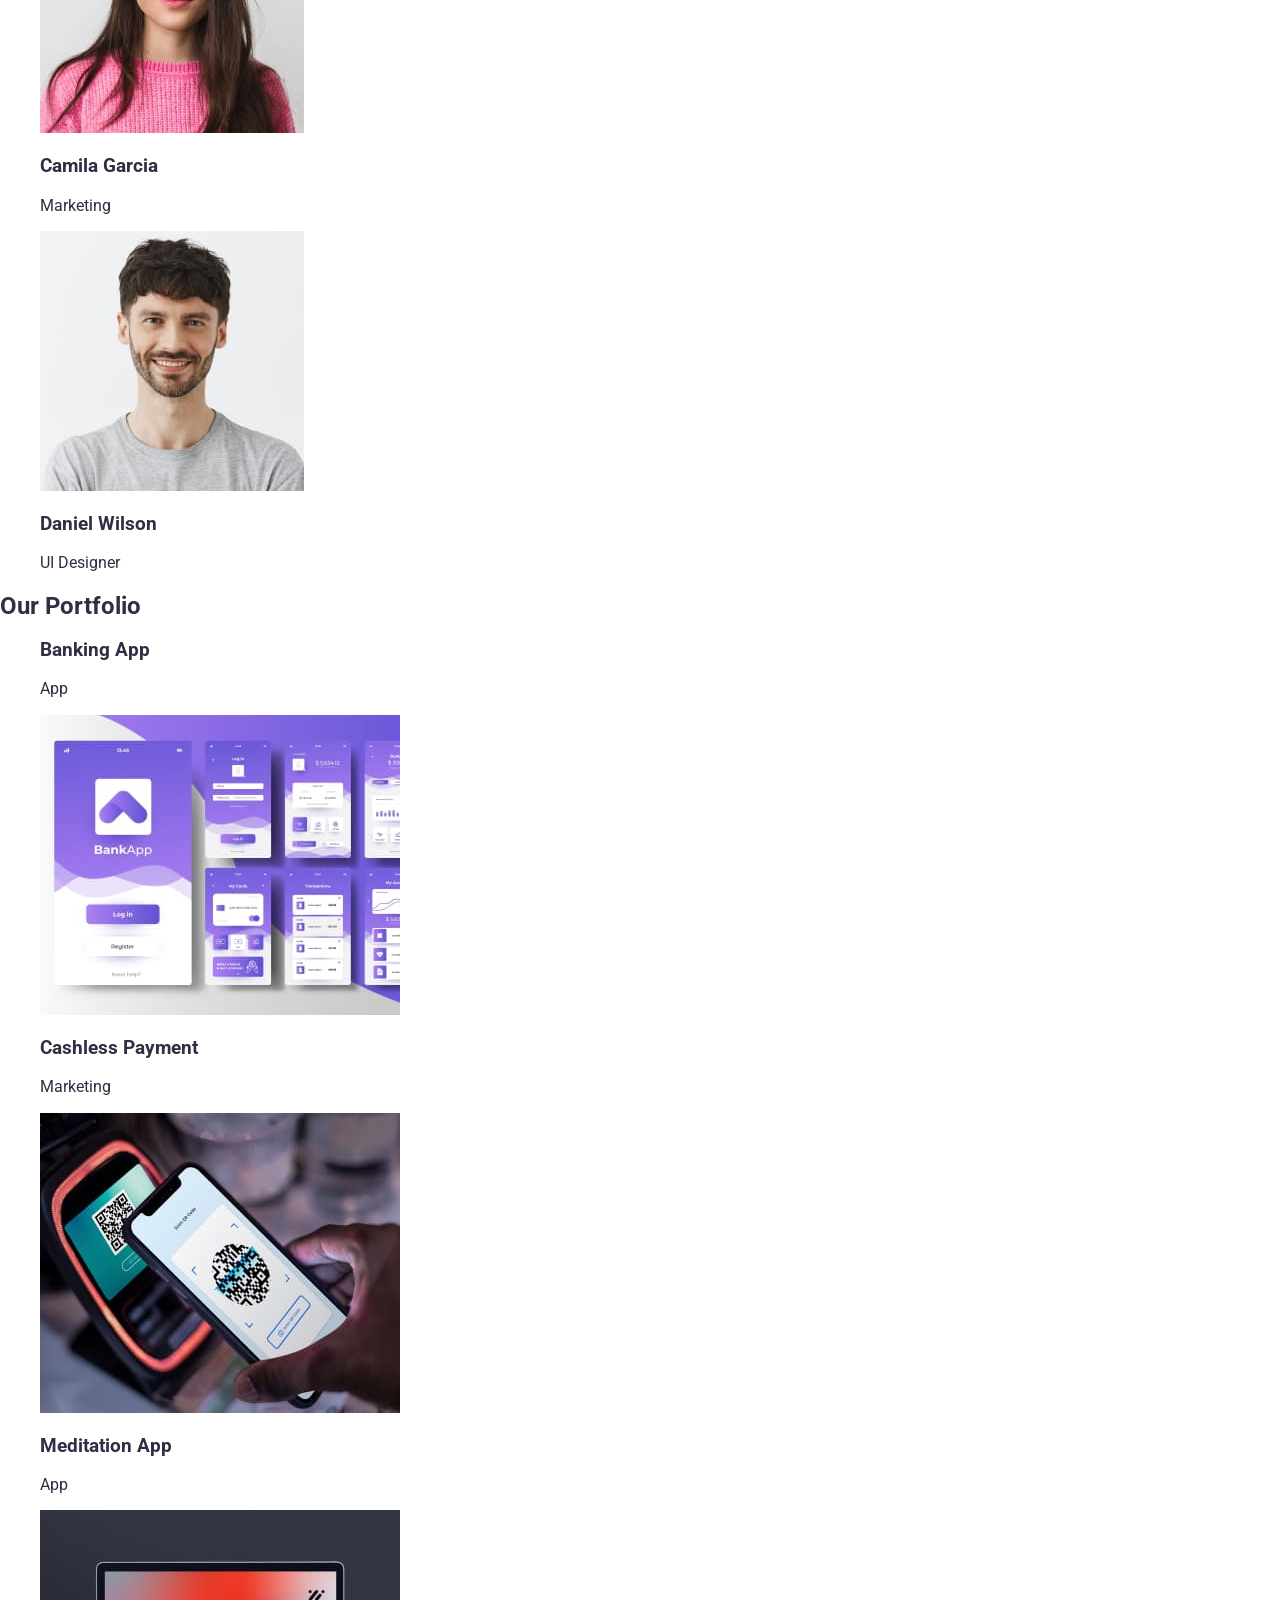
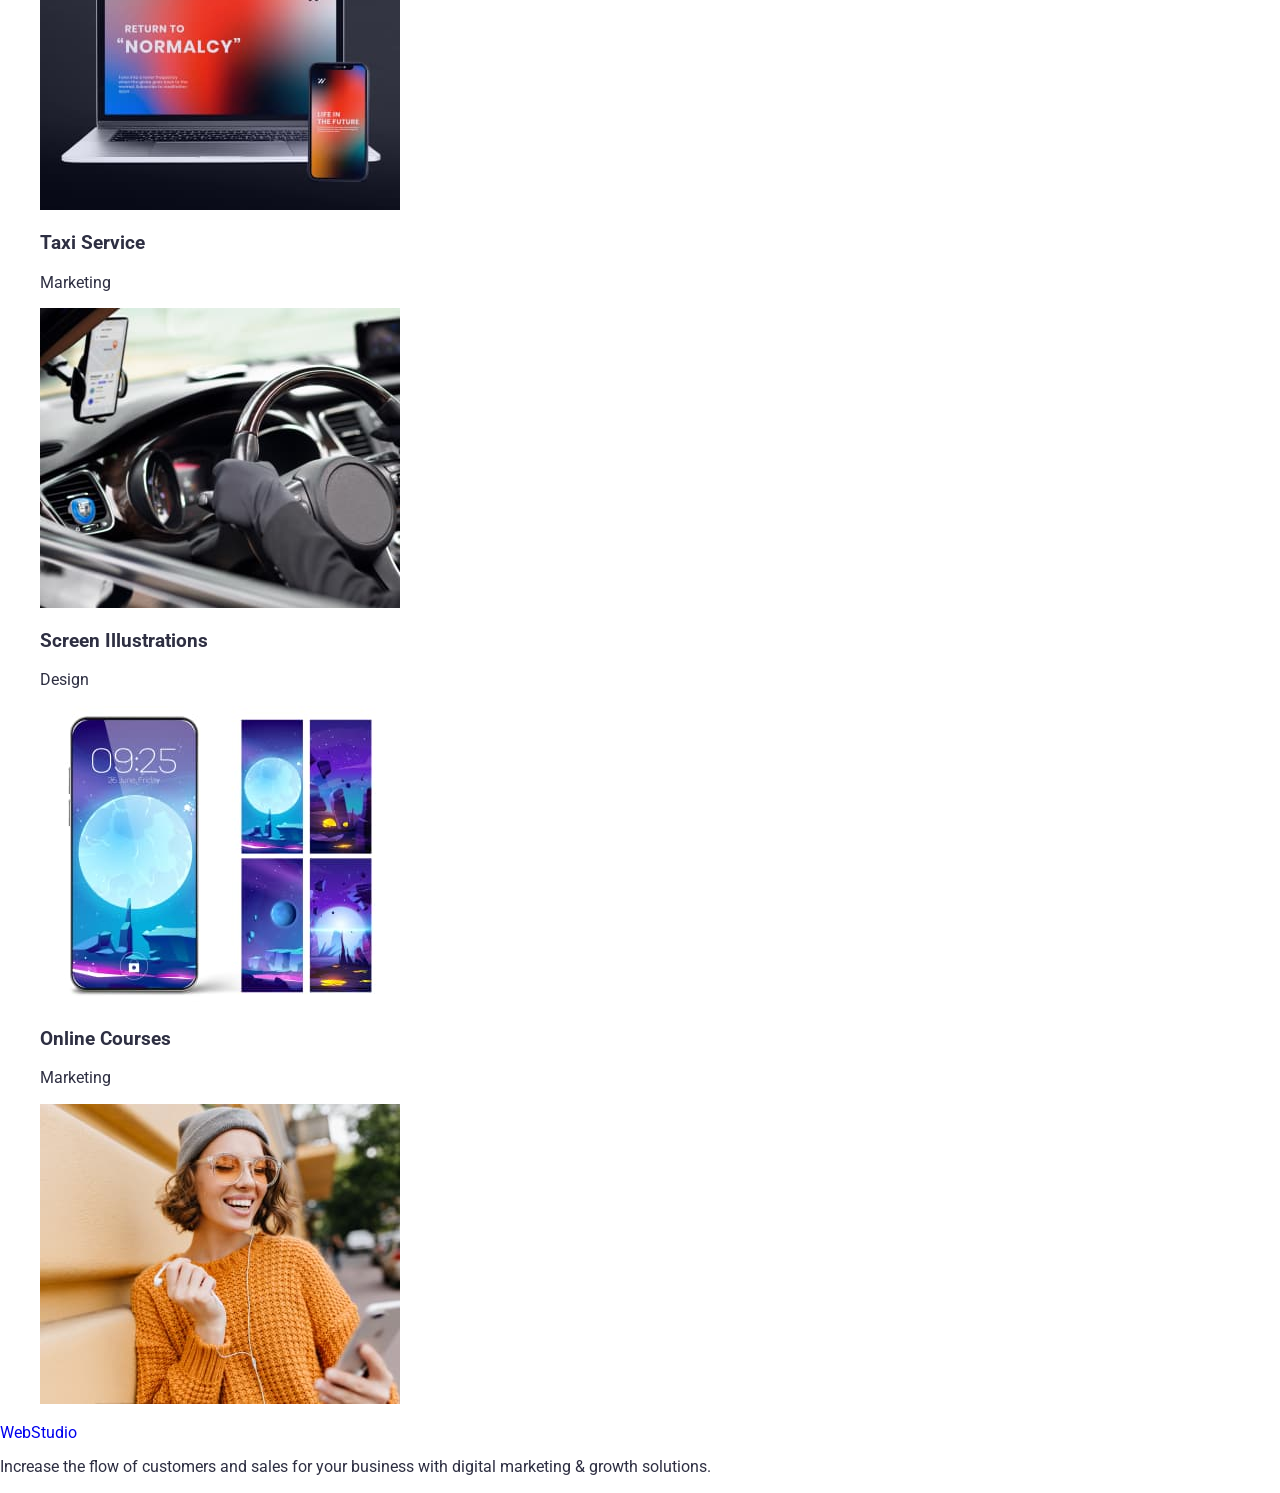
==== commit c62c9749: "First" ====
--- a/index.html
+++ b/index.html
@@ -1,47 +1,67 @@
 <!DOCTYPE html>
 <html lang="en">
   <head>
-    <meta charset="UTF-8">
-    <meta name="viewport" content="width=device-width, initial-scale=1.0">
+    <meta charset="UTF-8" />
+    <meta name="viewport" content="width=device-width, initial-scale=1.0" />
+    <link
+      href="https://fonts.googleapis.com/css2?family=Raleway&family=Roboto:wght@300;400;500;700&display=swap"
+      rel="stylesheet"
+    />
+    <link
+      rel="stylesheet"
+      href="https://cdnjs.cloudflare.com/ajax/libs/modern-normalize/3.0.1/modern-normalize.min.css"
+    />
+    <link rel="stylesheet" href="./css/styles.css" />
+    <link
+      rel="shortcut icon"
+      href="./images/icons/icons8-website-48.png"
+      type="image/x-icon"
+    />
     <title>WebStudio</title>
   </head>
 
+  <!-- #region -->
+  <!-- #endregion -->
   <body>
-    <!-- Шапка -->
-    <header>  
-      <nav>
-        <a href="./index.html">WebStudio</a>
-        <ul>
-          <li>
-            <a href="#">Studio</a>
-          </li>
-          <li>
-            <a href="#">Portfolio</a>
-          </li>
-          <li>
-            <a href="#">Contacts</a>
+    <!-- #region-Header -->
+    <header class="header">
+      <nav class="header-nav">
+        <a href="./index.html" class="logo-title">
+          <span class="header-logo">Web</span>Studio</a
+        >
+        <ul class="header-list">
+          <li class="header-item">
+            <a class="header-link" href="#">Studio</a>
+          </li>
+          <li class="header-item">
+            <a class="header-link" href="#">Portfolio</a>
+          </li>
+          <li class="header-item">
+            <a class="header-link" href="#">Contacts</a>
           </li>
         </ul>
       </nav>
       <address>
-        <ul>
-          <li>
+        <ul class="contact-list">
+          <li class="header-contact">
             <a href="mailto:info@devstudio.com">info@devstudio.com</a>
           </li>
-          <li>
+          <li class="header-contact">
             <a href="tel:+110001111111">+11 (000) 111-11-11</a>
           </li>
         </ul>
       </address>
     </header>
-
+    <!-- #endregion-Header -->
     <main>
-      <!-- Блок Герой -->
-      <section>
-        <h1>Effective Solutions for Your Business</h1>
-        <button type="button">Order Service</button>
-      </section>
-      <!-- Особливості -->
+      <!-- #region-Hero -->
+      <section class="hero-image">
+        <h1 class="hero-title">Effective Solutions for Your Business</h1>
+        <button class="hero-button" type="button">Order Service</button>
+      </section>
+      <!-- #endregion-Hero -->
+
+      <!-- #region-Features -->
       <section>
         <h2>Features</h2>
         <ul>
@@ -75,23 +95,35 @@
           </li>
         </ul>
       </section>
-      <!-- Наша команда -->
+      <!-- #endregion-features -->
+
+      <!-- #region-Team -->
       <section>
         <h2>Our Team</h2>
         <ul>
           <li>
-            <img src="./images/mark.jpg" alt="mark" width="264" height="260" />
+            <img
+              src="./images/team/mark.jpg"
+              alt="mark"
+              width="264"
+              height="260"
+            />
             <h3>Mark Guerrero</h3>
             <p>Product Designer</p>
           </li>
           <li>
-            <img src="./images/tom.jpg" alt="tom" width="264" height="260" />
+            <img
+              src="./images/team/tom.jpg"
+              alt="tom"
+              width="264"
+              height="260"
+            />
             <h3>Tom Ford</h3>
             <p>Frontend Developer</p>
           </li>
           <li>
             <img
-              src="./images/camila.jpg"
+              src="./images/team/camila.jpg"
               alt="camila"
               width="264"
               height="260"
@@ -101,7 +133,7 @@
           </li>
           <li>
             <img
-              src="./images/daniel.jpg"
+              src="./images/team/daniel.jpg"
               alt="daniel"
               width="264"
               height="260"
@@ -111,8 +143,77 @@
           </li>
         </ul>
       </section>
+      <!-- #endregion-Team -->
+
+      <!-- #region-Portfolio -->
+      <section>
+        <h2>Our Portfolio</h2>
+        <ul>
+          <li>
+            <h3>Banking App</h3>
+            <p>App</p>
+            <img
+              src="./images/portfolio/Banking App.jpg"
+              alt="Banking App"
+              width="360"
+              height="300"
+            />
+          </li>
+          <li>
+            <h3>Cashless Payment</h3>
+            <p>Marketing</p>
+            <img
+              src="./images/portfolio/Cashless Payment.jpg"
+              alt="Cashless Payment"
+              width="360"
+              height="300"
+            />
+          </li>
+          <li>
+            <h3>Meditation App</h3>
+            <p>App</p>
+            <img
+              src="./images/portfolio/Meditation App.jpg"
+              alt="Meditation App"
+              width="360"
+              height="300"
+            />
+          </li>
+          <li>
+            <h3>Taxi Service</h3>
+            <p>Marketing</p>
+            <img
+              src="./images/portfolio/Taxi Service.jpg"
+              alt="Taxi Service"
+              width="360"
+              height="300"
+            />
+          </li>
+          <li>
+            <h3>Screen Illustrations</h3>
+            <p>Design</p>
+            <img
+              src="./images/portfolio/Screen Illustrations.jpg"
+              alt="Screen Illustrations"
+              width="360"
+              height="300"
+            />
+          </li>
+          <li>
+            <h3>Online Courses</h3>
+            <p>Marketing</p>
+            <img
+              src="./images/portfolio/Online Courses.jpg"
+              alt="Online Courses"
+              width="360"
+              height="300"
+            />
+          </li>
+        </ul>
+      </section>
+      <!-- #endregion-Portfolio -->
     </main>
-    <!-- Підвал -->
+    <!-- #region-Footer -->
     <footer>
       <a href="./index.html">WebStudio</a>
       <p>
@@ -120,5 +221,6 @@
         marketing & growth solutions.
       </p>
     </footer>
+    <!-- #endregion-Footer -->
   </body>
 </html>
--- a/css/styles.css
+++ b/css/styles.css
@@ -0,0 +1,115 @@
+:root {
+    --primary-brand-color: #4D5AE5;
+    --pressed-state-color: #404BBF;
+    --dark-color: #2E2F42;
+    --success-color: #31D0AA;
+    --text-color: #434455;
+    --subtle-text: #8E8F99;
+    --accent-color: #E7E9FC;
+    --light-color:#F4F4FD;
+    --modal-overlay: #2E2F4266;
+    --hero-background: #2E2F42B2;
+    --white-background: #FFFFFF;
+    --modal-background: #FCFCFC;
+}
+
+body {
+    font-family: 'Roboto', sans-serif;
+    color: var(--dark-color);
+    background-color: var(--white-background);
+}
+
+ul {
+    list-style: none;
+}
+
+a {
+    text-decoration: none;
+}
+
+button {
+    cursor: pointer;
+    font-family: inherit;
+}
+
+address {
+    font-style: normal;
+}
+
+/* Header */
+
+.header 
+
+.header-logo {
+    color: var(--primary-brand-color);
+}
+
+.header-item {
+    font-weight: 500;
+    font-size: 16px;
+    line-height: 1.14;
+    letter-spacing: 0.02em;
+}
+
+.header-link {
+    color: var(--primary-text-color);
+    font-weight: 500;
+    font-size: 14px;
+    line-height: 1.14;
+    letter-spacing: 0.02em;
+}
+
+.header-link.link.current {
+    color: var(--accent-color);
+}
+
+.header-contact {
+    color: var(--secondary-text-color);
+    font-weight: 500;
+    font-size: 14px;
+    line-height: 1.14;
+    letter-spacing: 0.02em;
+}
+
+.logo-title {
+    color: var(--tetriary-text-color);
+    font-family: 'Raleway';
+    font-style: normal;
+    font-weight: 700;
+    font-size: 26px;
+    line-height: 1.19;
+    letter-spacing: 0.03em;
+    text-decoration: none;
+}
+
+/* ehdHeader */
+   
+/* Hero */
+
+.hero-image {
+    background-color: var(--dark-color);
+    /* width: 1440px;
+    height: 600px; */
+}
+
+.hero-title {
+    color: var(--white-background);
+    font-weight: 700;
+    font-size: 56px;
+    line-height: 1.07;
+    letter-spacing: 0.02em;
+    text-align: center;
+}
+
+.hero-button {
+    font-size: 16px;
+    line-height: 1.5;
+    letter-spacing: 0.04em;
+    color: var(--white-background);
+    background-color: var(--primary-brand-color);
+    
+
+}
+
+/* endHero */
+
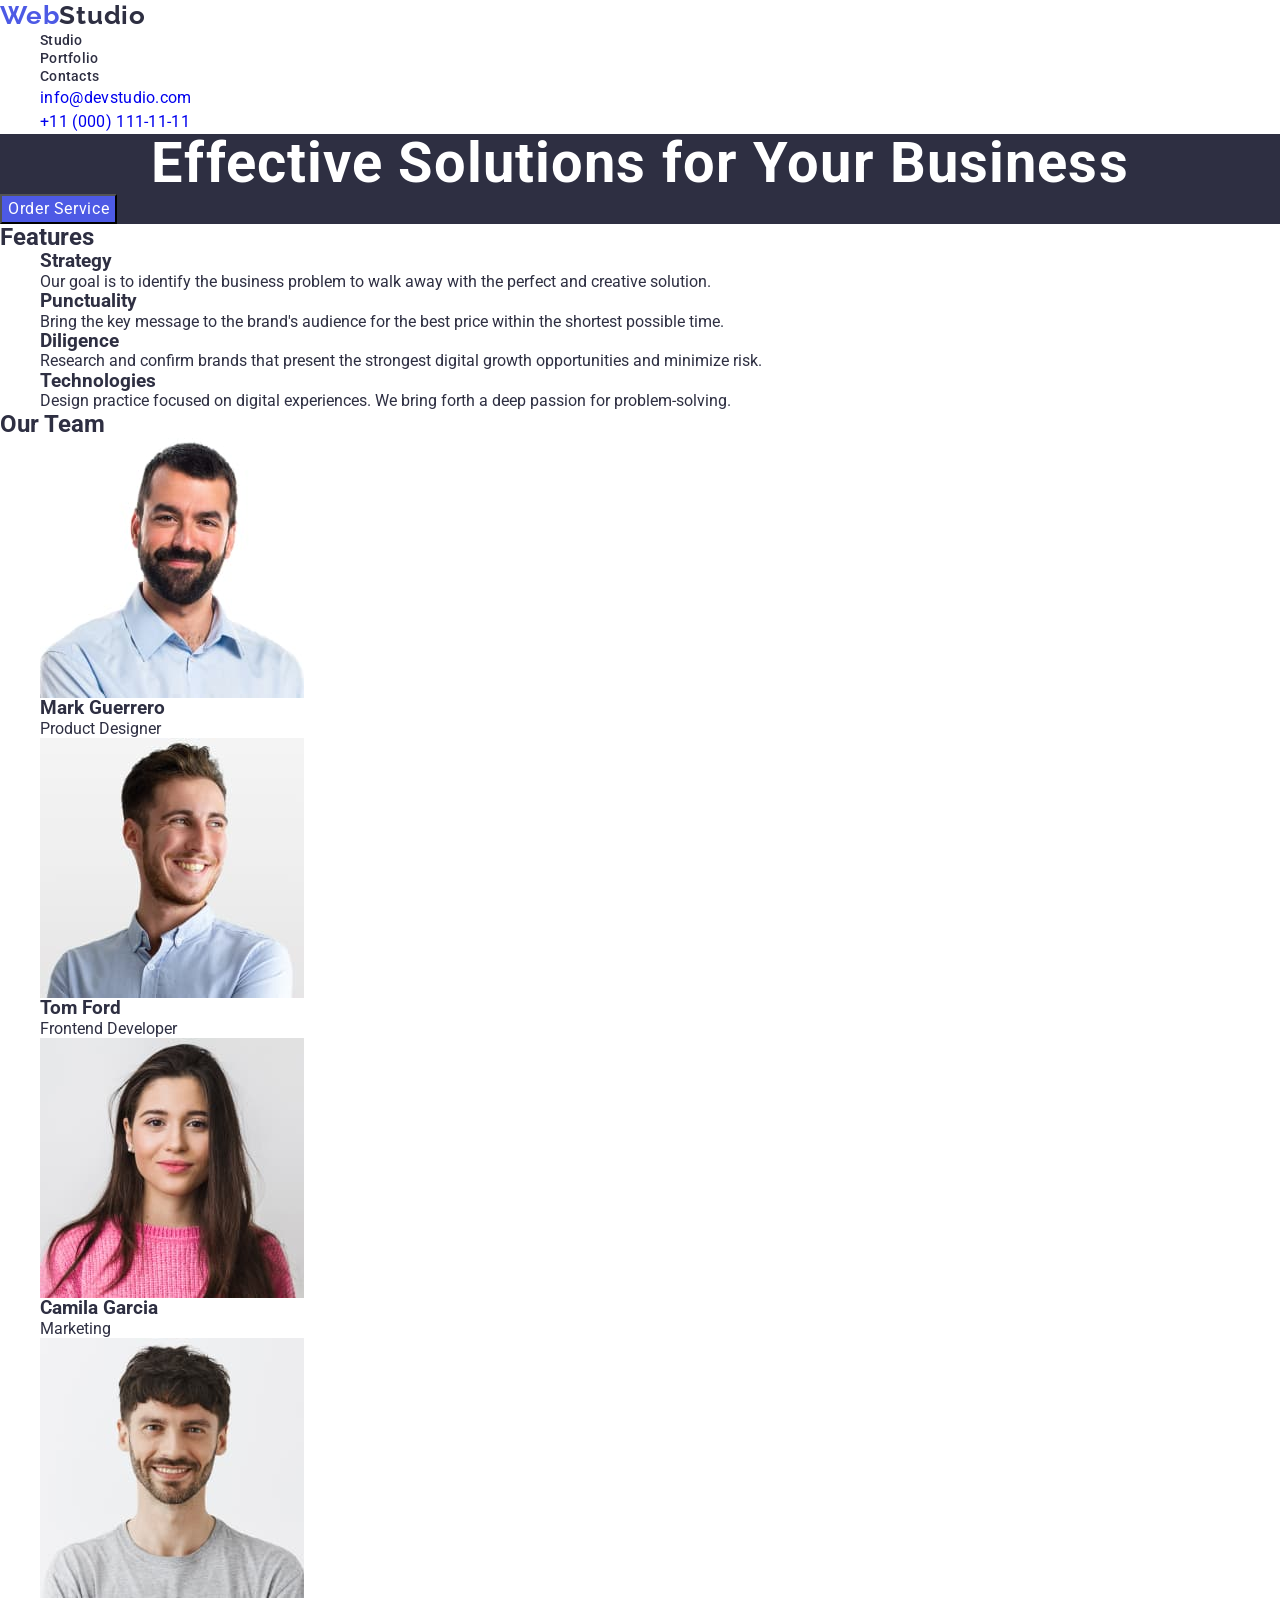
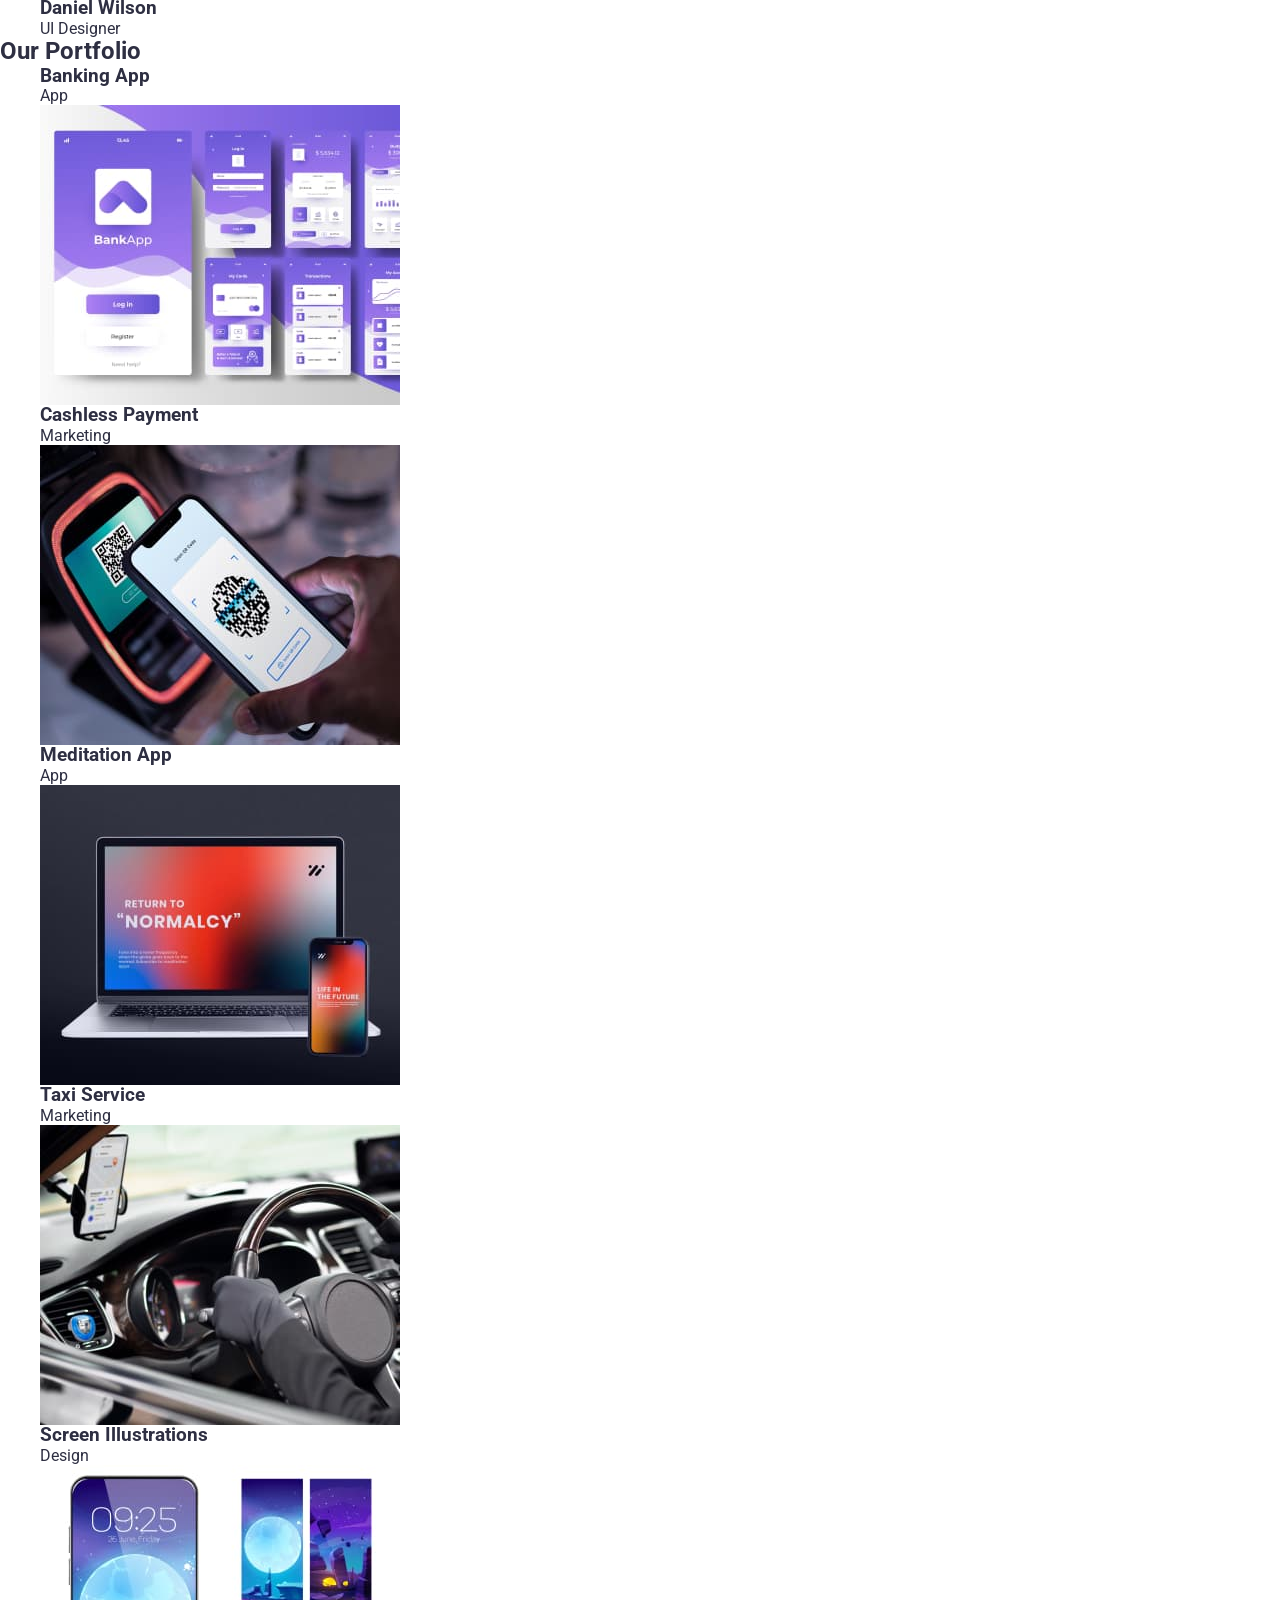
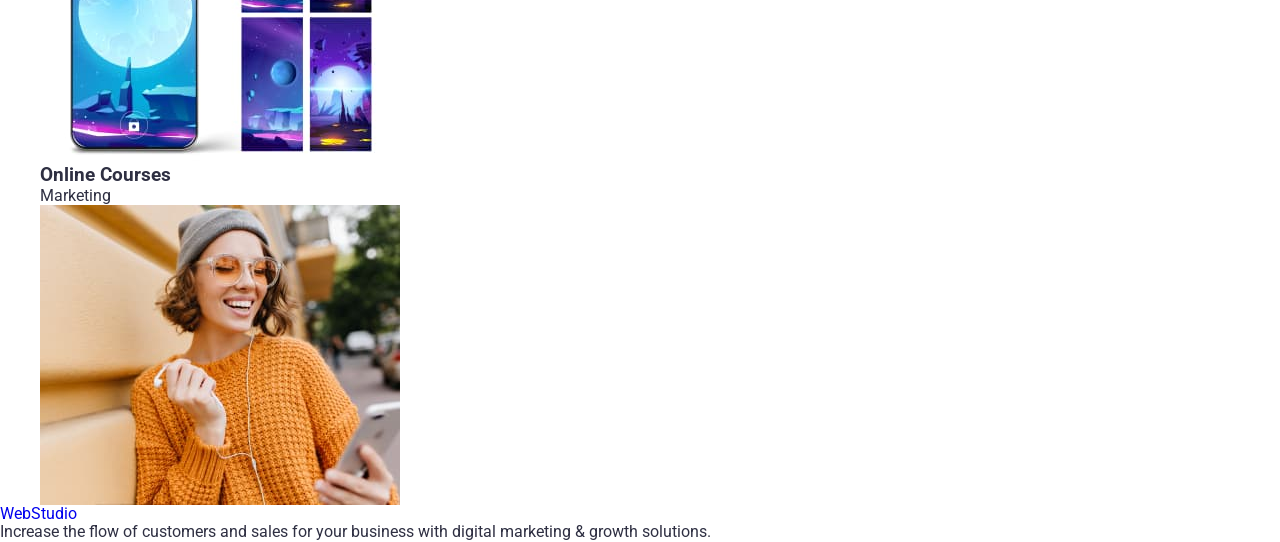
==== commit aa73fccb: "some" ====
--- a/index.html
+++ b/index.html
@@ -3,13 +3,18 @@
   <head>
     <meta charset="UTF-8" />
     <meta name="viewport" content="width=device-width, initial-scale=1.0" />
+    <link rel="preconnect" href="https://fonts.googleapis.com" />
+    <link rel="preconnect" href="https://fonts.gstatic.com" crossorigin />
     <link
-      href="https://fonts.googleapis.com/css2?family=Raleway&family=Roboto:wght@300;400;500;700&display=swap"
       rel="stylesheet"
+      href="https://fonts.googleapis.com/css2?family=Raleway:wght@700&family=Roboto:ital,wght@0,400;0,500;0,700;1,400;1,500;1,700&display=swap"
     />
     <link
       rel="stylesheet"
-      href="https://cdnjs.cloudflare.com/ajax/libs/modern-normalize/3.0.1/modern-normalize.min.css"
+      href="https://cdnjs.cloudflare.com/ajax/libs/modern-normalize/3.0.0/modern-normalize.min.css"
+      integrity="sha512-3axTZ/bKFZH5/qLFTl4U+mDbBDFW+5QO5L7D1HnOhlhJbcNDIVJxoNm6It77g0eUdzfKZlHirayqRC2qJaAOJw=="
+      crossorigin="anonymous"
+      referrerpolicy="no-referrer"
     />
     <link rel="stylesheet" href="./css/styles.css" />
     <link
@@ -19,9 +24,6 @@
     />
     <title>WebStudio</title>
   </head>
-
-  <!-- #region -->
-  <!-- #endregion -->
   <body>
     <!-- #region-Header -->
     <header class="header">
@@ -43,16 +45,17 @@
       </nav>
       <address>
         <ul class="contact-list">
-          <li class="header-contact">
-            <a href="mailto:info@devstudio.com">info@devstudio.com</a>
-          </li>
-          <li class="header-contact">
-            <a href="tel:+110001111111">+11 (000) 111-11-11</a>
+          <li class="contact-item">
+            <a class="contact-link" href="mailto:info@devstudio.com">info@devstudio.com</a>
+          </li>
+          <li class="contact-item">
+            <a class="contact-link" href="tel:+110001111111">+11 (000) 111-11-11</a>
           </li>
         </ul>
       </address>
     </header>
     <!-- #endregion-Header -->
+
     <main>
       <!-- #region-Hero -->
       <section class="hero-image">
@@ -224,3 +227,5 @@
     <!-- #endregion-Footer -->
   </body>
 </html>
+<!-- #region -->
+<!-- #endregion -->
--- a/css/styles.css
+++ b/css/styles.css
@@ -1,30 +1,40 @@
+/* #region-Variables */
 :root {
+    /* cColors */
     --primary-brand-color: #4D5AE5;
-    --pressed-state-color: #404BBF;
-    --dark-color: #2E2F42;
-    --success-color: #31D0AA;
-    --text-color: #434455;
+    --primary-text-color: #2E2F42;
+    --description-text: #434455;
     --subtle-text: #8E8F99;
-    --accent-color: #E7E9FC;
-    --light-color:#F4F4FD;
-    --modal-overlay: #2E2F4266;
     --hero-background: #2E2F42B2;
     --white-background: #FFFFFF;
-    --modal-background: #FCFCFC;
+
+    /* Fonts */
+    --font-family: "Roboto", sans-serif;
+    --second-family: "Raleway", sans-serif;
+        
 }
 
+
+/* #endregion-Variables */
+
+/* #region-Base */
 body {
     font-family: 'Roboto', sans-serif;
-    color: var(--dark-color);
+    color: var(--primary-text-color);
     background-color: var(--white-background);
-}
-
-ul {
-    list-style: none;
 }
 
 a {
     text-decoration: none;
+}
+
+ul, ol {
+    list-style-type: none;
+    margin: 0;
+}
+
+li {
+    list-style-type: none;
 }
 
 button {
@@ -32,15 +42,28 @@
     font-family: inherit;
 }
 
+img {
+    display: block;
+    max-width: 100%;
+}
+
 address {
     font-style: normal;
 }
 
-/* Header */
+h1,
+h2,
+h3,
+h4,
+h5,
+h6,
+p {
+    margin: 0;
+}
+/* #endregion-Base */
 
-.header 
-
-.header-logo {
+/* #region-Header */
+.header .header-logo {
     color: var(--primary-brand-color);
 }
 
@@ -59,37 +82,38 @@
     letter-spacing: 0.02em;
 }
 
-.header-link.link.current {
-    color: var(--accent-color);
+.header-link {
+    color: var(--primary-text-color);
 }
 
-.header-contact {
-    color: var(--secondary-text-color);
-    font-weight: 500;
-    font-size: 14px;
-    line-height: 1.14;
+.contact-item {
+    font-family: var(--font-family);
+    font-size: 16px;
+    line-height: 150%;
     letter-spacing: 0.02em;
+    color: var(--text-color);
 }
 
 .logo-title {
-    color: var(--tetriary-text-color);
+    color: var(--primary-text-color);
     font-family: 'Raleway';
-    font-style: normal;
     font-weight: 700;
     font-size: 26px;
     line-height: 1.19;
     letter-spacing: 0.03em;
-    text-decoration: none;
 }
 
-/* ehdHeader */
-   
-/* Hero */
+.header-link:active,
+.header-link:focus,
+.contact-link:active,
+.contact-link:focus {
+    color: var(--pressed);
+}
+/* #endregion */
 
+/* #region-Hero */
 .hero-image {
-    background-color: var(--dark-color);
-    /* width: 1440px;
-    height: 600px; */
+    background-color: var(--primary-text-color);
 }
 
 .hero-title {
@@ -107,9 +131,11 @@
     letter-spacing: 0.04em;
     color: var(--white-background);
     background-color: var(--primary-brand-color);
-    
+
 
 }
+/* #endregion */
 
-/* endHero */
-
+/* *============================================================================================================================================== */
+/* #region */
+/* #endregion */
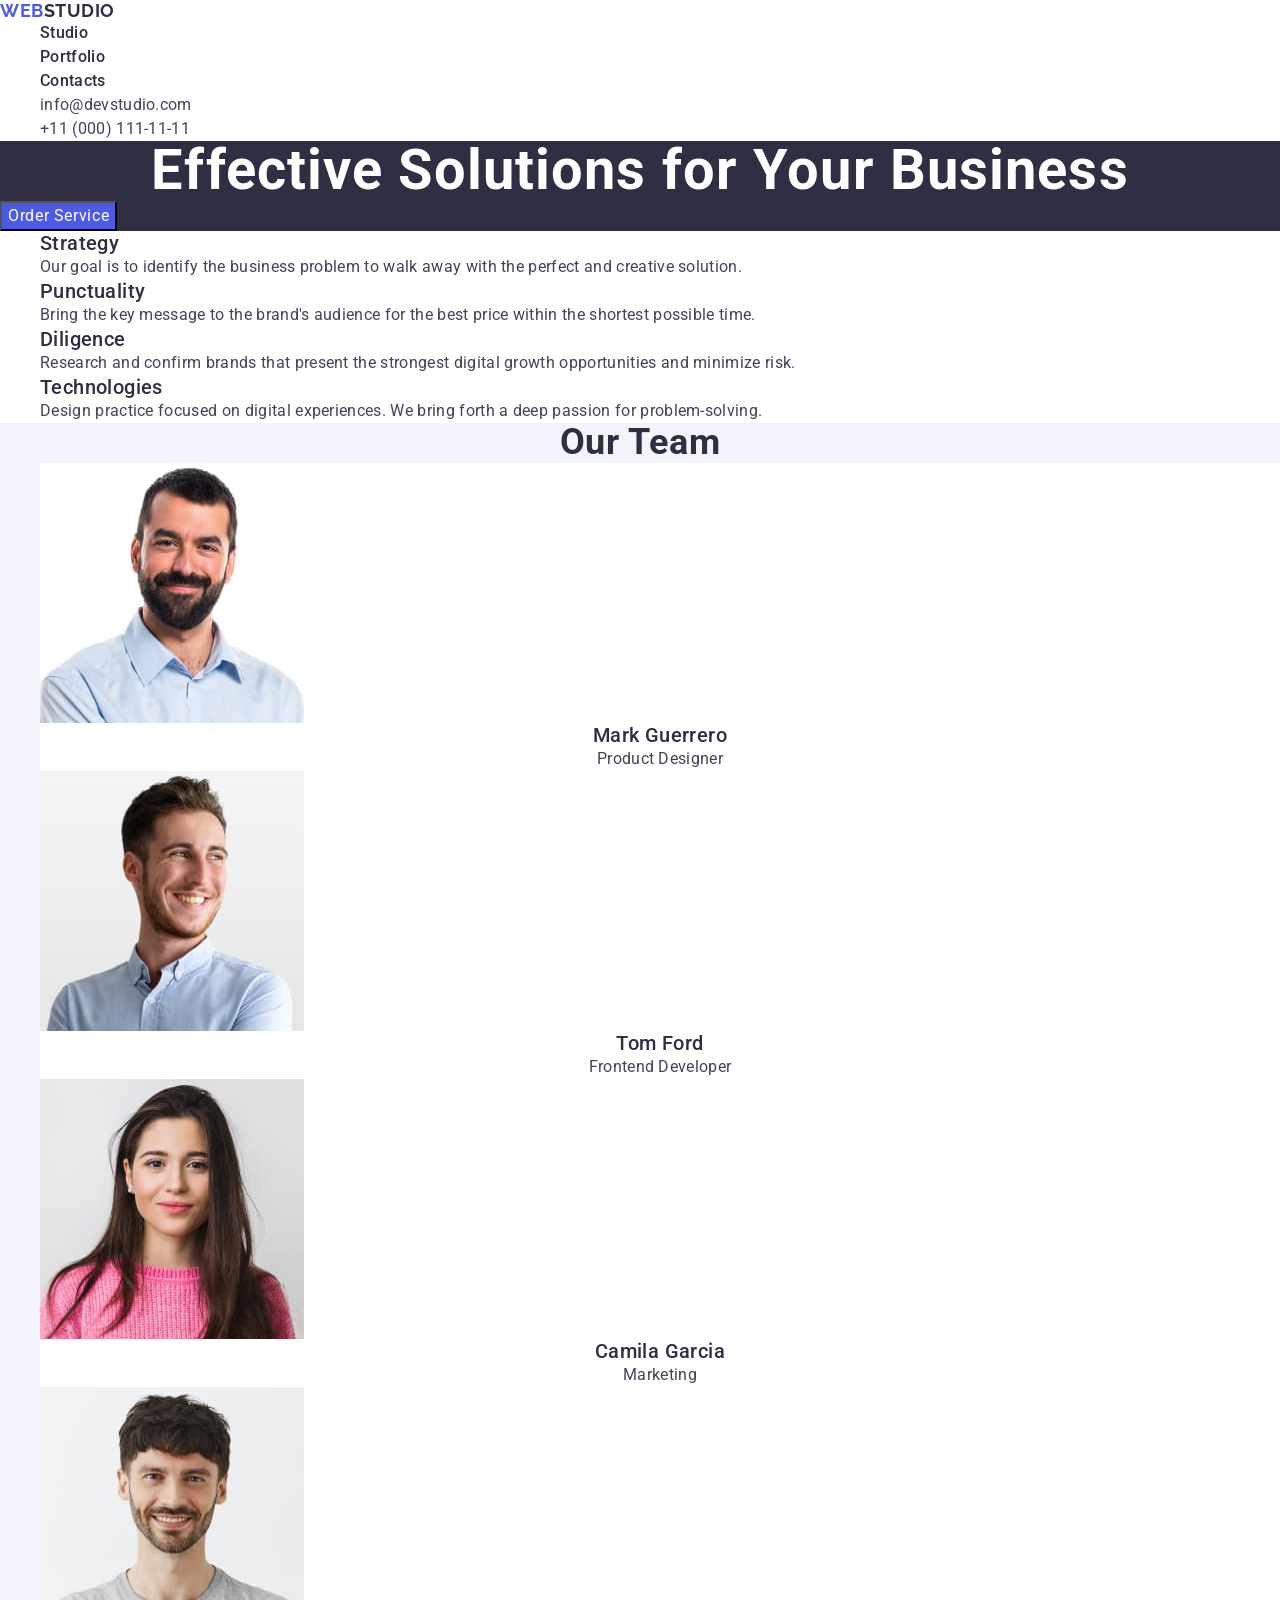
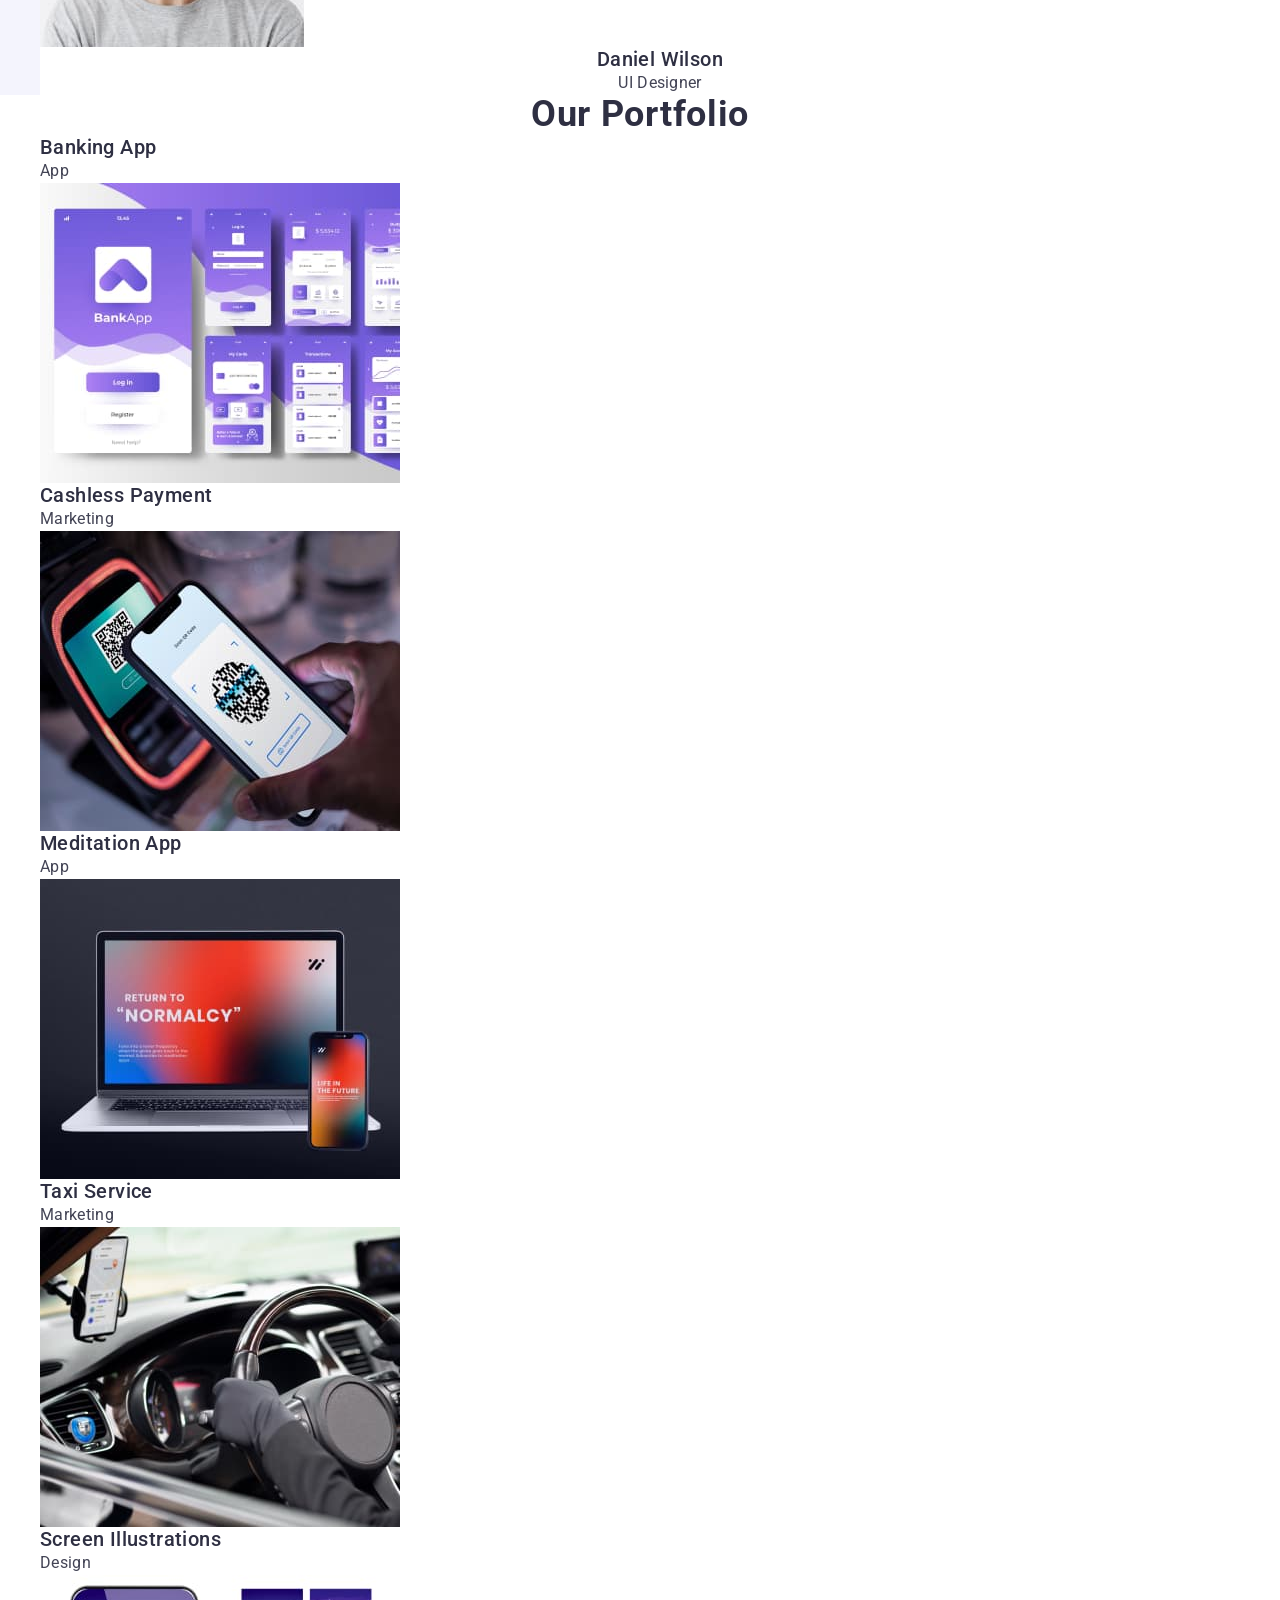
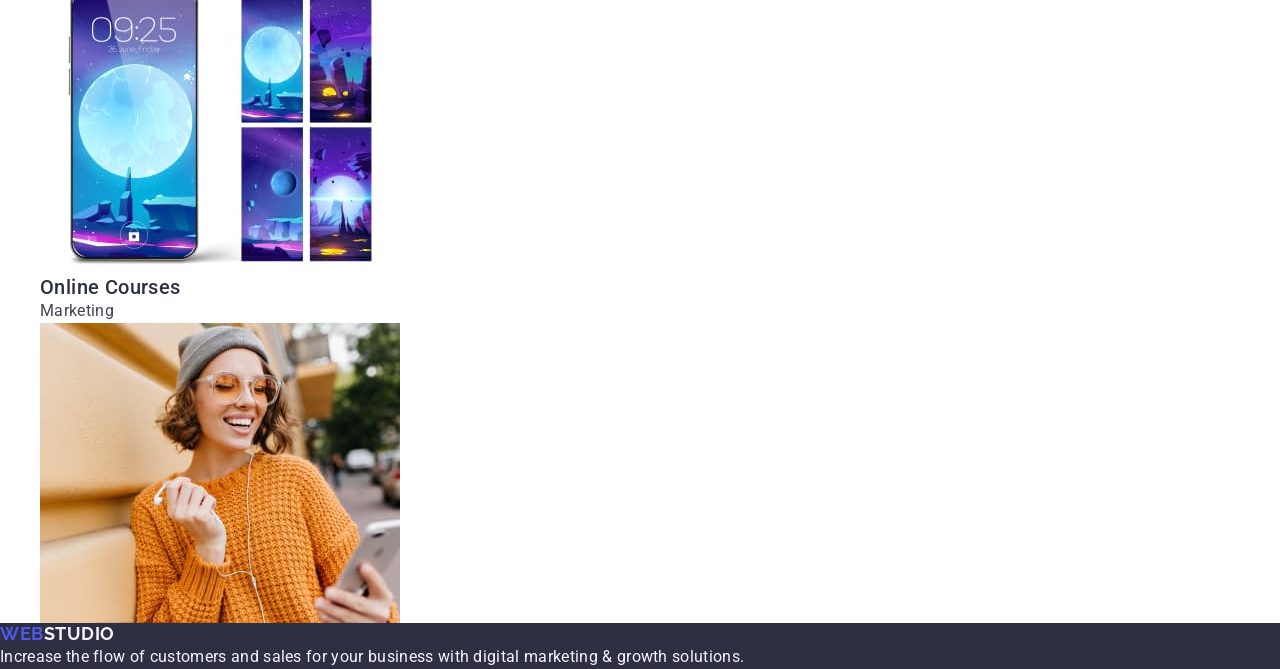
==== commit 5c7d3545: "Done" ====
--- a/index.html
+++ b/index.html
@@ -6,13 +6,13 @@
     <link rel="preconnect" href="https://fonts.googleapis.com" />
     <link rel="preconnect" href="https://fonts.gstatic.com" crossorigin />
     <link
+      href="https://fonts.googleapis.com/css2?family=Raleway:wght@700&family=Roboto:wght@400;500;700&display=swap"
       rel="stylesheet"
-      href="https://fonts.googleapis.com/css2?family=Raleway:wght@700&family=Roboto:ital,wght@0,400;0,500;0,700;1,400;1,500;1,700&display=swap"
     />
     <link
       rel="stylesheet"
-      href="https://cdnjs.cloudflare.com/ajax/libs/modern-normalize/3.0.0/modern-normalize.min.css"
-      integrity="sha512-3axTZ/bKFZH5/qLFTl4U+mDbBDFW+5QO5L7D1HnOhlhJbcNDIVJxoNm6It77g0eUdzfKZlHirayqRC2qJaAOJw=="
+      href="https://cdnjs.cloudflare.com/ajax/libs/modern-normalize/3.0.1/modern-normalize.min.css"
+      integrity="sha512-q6WgHqiHlKyOqslT/lgBgodhd03Wp4BEqKeW6nNtlOY4quzyG3VoQKFrieaCeSnuVseNKRGpGeDU3qPmabCANg=="
       crossorigin="anonymous"
       referrerpolicy="no-referrer"
     />
@@ -28,8 +28,8 @@
     <!-- #region-Header -->
     <header class="header">
       <nav class="header-nav">
-        <a href="./index.html" class="logo-title">
-          <span class="header-logo">Web</span>Studio</a
+        <a class="logo header-logo" href="./index.html">
+          Web<span class="logo-dark">Studio</span></a
         >
         <ul class="header-list">
           <li class="header-item">
@@ -46,52 +46,57 @@
       <address>
         <ul class="contact-list">
           <li class="contact-item">
-            <a class="contact-link" href="mailto:info@devstudio.com">info@devstudio.com</a>
+            <a class="contact-link" href="mailto:info@devstudio.com"
+              >info@devstudio.com</a
+            >
           </li>
           <li class="contact-item">
-            <a class="contact-link" href="tel:+110001111111">+11 (000) 111-11-11</a>
+            <a class="contact-link" href="tel:+110001111111"
+              >+11 (000) 111-11-11</a
+            >
           </li>
         </ul>
       </address>
     </header>
     <!-- #endregion-Header -->
 
+    <!-- #region-Main -->
     <main>
       <!-- #region-Hero -->
       <section class="hero-image">
         <h1 class="hero-title">Effective Solutions for Your Business</h1>
-        <button class="hero-button" type="button">Order Service</button>
+        <button class="btn hero-btn" type="button">Order Service</button>
       </section>
       <!-- #endregion-Hero -->
 
       <!-- #region-Features -->
-      <section>
-        <h2>Features</h2>
-        <ul>
-          <li>
-            <h3>Strategy</h3>
-            <p>
+      <section class="features">
+        <h2 class="features-title visually-hidden">Features</h2>
+        <ul class="features-list">
+          <li class="features-item">
+            <h3 class="features-card-title">Strategy</h3>
+            <p class="features-description">
               Our goal is to identify the business problem to walk away with the
               perfect and creative solution.
             </p>
           </li>
-          <li>
-            <h3>Punctuality</h3>
-            <p>
+          <li class="features-item">
+            <h3 class="features-card-title">Punctuality</h3>
+            <p class="features-description">
               Bring the key message to the brand's audience for the best price
               within the shortest possible time.
             </p>
           </li>
-          <li>
-            <h3>Diligence</h3>
-            <p>
+          <li class="features-item">
+            <h3 class="features-card-title">Diligence</h3>
+            <p class="features-description">
               Research and confirm brands that present the strongest digital
               growth opportunities and minimize risk.
             </p>
           </li>
-          <li>
-            <h3>Technologies</h3>
-            <p>
+          <li class="features-item">
+            <h3 class="features-card-title">Technologies</h3>
+            <p class="features-description">
               Design practice focused on digital experiences. We bring forth a
               deep passion for problem-solving.
             </p>
@@ -101,112 +106,112 @@
       <!-- #endregion-features -->
 
       <!-- #region-Team -->
-      <section>
-        <h2>Our Team</h2>
-        <ul>
-          <li>
+      <section class="team">
+        <h2 class="team-title">Our Team</h2>
+        <ul class="team-list">
+          <li class="team-item">
             <img
               src="./images/team/mark.jpg"
               alt="mark"
               width="264"
               height="260"
             />
-            <h3>Mark Guerrero</h3>
-            <p>Product Designer</p>
-          </li>
-          <li>
+            <h3 class="team-pre-title">Mark Guerrero</h3>
+            <p class="team-description">Product Designer</p>
+          </li>
+          <li class="team-item">
             <img
               src="./images/team/tom.jpg"
               alt="tom"
               width="264"
               height="260"
             />
-            <h3>Tom Ford</h3>
-            <p>Frontend Developer</p>
-          </li>
-          <li>
+            <h3 class="team-pre-title">Tom Ford</h3>
+            <p class="team-description">Frontend Developer</p>
+          </li>
+          <li class="team-item">
             <img
               src="./images/team/camila.jpg"
               alt="camila"
               width="264"
               height="260"
             />
-            <h3>Camila Garcia</h3>
-            <p>Marketing</p>
-          </li>
-          <li>
+            <h3 class="team-pre-title">Camila Garcia</h3>
+            <p class="team-description">Marketing</p>
+          </li>
+          <li class="team-item">
             <img
               src="./images/team/daniel.jpg"
               alt="daniel"
               width="264"
               height="260"
             />
-            <h3>Daniel Wilson</h3>
-            <p>UI Designer</p>
+            <h3 class="team-pre-title">Daniel Wilson</h3>
+            <p class="team-description">UI Designer</p>
           </li>
         </ul>
       </section>
       <!-- #endregion-Team -->
 
       <!-- #region-Portfolio -->
-      <section>
-        <h2>Our Portfolio</h2>
-        <ul>
-          <li>
-            <h3>Banking App</h3>
-            <p>App</p>
-            <img
-              src="./images/portfolio/Banking App.jpg"
+      <section class="portfolio">
+        <h2 class="portfolio-title">Our Portfolio</h2>
+        <ul class="portfolio-list">
+          <li class="portfolio-item">
+            <h3 class="portfolio-pre-title">Banking App</h3>
+            <p class="portfolio-text">App</p>
+            <img
+              src="./images/portfolio/banking-app.jpg"
               alt="Banking App"
               width="360"
               height="300"
             />
           </li>
-          <li>
-            <h3>Cashless Payment</h3>
-            <p>Marketing</p>
-            <img
-              src="./images/portfolio/Cashless Payment.jpg"
+          <li class="portfolio-item">
+            <h3 class="portfolio-pre-title">Cashless Payment</h3>
+            <p class="portfolio-text">Marketing</p>
+            <img
+              src="./images/portfolio/cashless-payment.jpg"
               alt="Cashless Payment"
               width="360"
               height="300"
             />
           </li>
-          <li>
-            <h3>Meditation App</h3>
-            <p>App</p>
-            <img
-              src="./images/portfolio/Meditation App.jpg"
+          <li class="portfolio-item">
+            <h3 class="portfolio-pre-title">Meditation App</h3>
+            <p class="portfolio-text">App</p>
+            <img
+              src="./images/portfolio/meditation-app.jpg"
               alt="Meditation App"
               width="360"
               height="300"
             />
           </li>
-          <li>
-            <h3>Taxi Service</h3>
-            <p>Marketing</p>
-            <img
-              src="./images/portfolio/Taxi Service.jpg"
+          <li class="portfolio-item">
+            <h3 class="portfolio-pre-title">Taxi Service</h3>
+            <p class="portfolio-text">Marketing</p>
+            <img
+              src="./images/portfolio/taxi-service.jpg"
               alt="Taxi Service"
               width="360"
               height="300"
             />
           </li>
-          <li>
-            <h3>Screen Illustrations</h3>
-            <p>Design</p>
-            <img
-              src="./images/portfolio/Screen Illustrations.jpg"
+          <li class="portfolio-item">
+            <h3 class="portfolio-pre-title">Screen Illustrations</h3>
+            <p class="portfolio-text">Design</p>
+            <img
+              src="./images/portfolio/screen-illustrations.jpg"
               alt="Screen Illustrations"
               width="360"
               height="300"
             />
           </li>
-          <li>
-            <h3>Online Courses</h3>
-            <p>Marketing</p>
-            <img
-              src="./images/portfolio/Online Courses.jpg"
+          <li class="portfolio-item">
+            <h3 class="portfolio-pre-title">Online Courses</h3>
+            <p class="portfolio-text">Marketing</p>
+            <img
+              src="./images/portfolio/online-courses.jpg"
               alt="Online Courses"
               width="360"
               height="300"
@@ -216,10 +221,14 @@
       </section>
       <!-- #endregion-Portfolio -->
     </main>
+    <!-- #endregion -->
+
     <!-- #region-Footer -->
-    <footer>
-      <a href="./index.html">WebStudio</a>
-      <p>
+    <footer class="footer">
+      <a class="logo footer-logo" href="./index.html">
+        Web<span class="logo-light">Studio</span></a
+      >
+      <p class="footer-desription">
         Increase the flow of customers and sales for your business with digital
         marketing & growth solutions.
       </p>
--- a/css/styles.css
+++ b/css/styles.css
@@ -1,26 +1,29 @@
 /* #region-Variables */
 :root {
-    /* cColors */
+    /* Colors */
     --primary-brand-color: #4D5AE5;
-    --primary-text-color: #2E2F42;
-    --description-text: #434455;
+    --primary-dark-color: #2E2F42;
+    --description-slate-text: #434455;
     --subtle-text: #8E8F99;
     --hero-background: #2E2F42B2;
     --white-background: #FFFFFF;
+    --cloud-color: #f4f4fd;
+    --active-ocean-color: #404bbf;
 
     /* Fonts */
     --font-family: "Roboto", sans-serif;
     --second-family: "Raleway", sans-serif;
-        
-}
-
+
+}
 
 /* #endregion-Variables */
 
 /* #region-Base */
+
 body {
+    /* font-family: monospace; */
     font-family: 'Roboto', sans-serif;
-    color: var(--primary-text-color);
+    color: var(--primary-dark-color);
     background-color: var(--white-background);
 }
 
@@ -28,7 +31,8 @@
     text-decoration: none;
 }
 
-ul, ol {
+ul,
+ol {
     list-style-type: none;
     margin: 0;
 }
@@ -60,60 +64,94 @@
 p {
     margin: 0;
 }
+
+.visually-hidden {
+    position: absolute;
+    width: 1px;
+    height: 1px;
+    margin: -1px;
+    border: 0;
+    padding: 0;
+
+    white-space: nowrap;
+    clip-path: inset(100%);
+    clip: rect(0 0 0 0);
+    overflow: hidden;
+}
+
 /* #endregion-Base */
 
+/* #region-Common */
+.section {}
+
+.logo {
+    font-family: var(--second-family);
+    font-weight: 700;
+    font-size: 18px;
+    line-height: 1.17;
+    letter-spacing: 0.03em;
+    text-transform: uppercase;
+    color: var(--primary-brand-color);
+}
+
+.logo-dark {
+    color: var(--primary-dark-color);
+}
+
+.logo-light {
+    color: var(--cloud-color);
+}
+
+/* Socials */
+
+/* Buttons */
+
+.btn {}
+
+/* #endregion */
+
 /* #region-Header */
-.header .header-logo {
-    color: var(--primary-brand-color);
-}
-
-.header-item {
-    font-weight: 500;
-    font-size: 16px;
-    line-height: 1.14;
-    letter-spacing: 0.02em;
-}
+
+.header {}
+
+.header-nav {}
+
+.header-logo {}
+
+.header-list {}
+
+.header-item {}
 
 .header-link {
-    color: var(--primary-text-color);
-    font-weight: 500;
-    font-size: 14px;
-    line-height: 1.14;
-    letter-spacing: 0.02em;
-}
-
-.header-link {
-    color: var(--primary-text-color);
-}
-
-.contact-item {
-    font-family: var(--font-family);
-    font-size: 16px;
-    line-height: 150%;
-    letter-spacing: 0.02em;
-    color: var(--text-color);
-}
-
-.logo-title {
-    color: var(--primary-text-color);
-    font-family: 'Raleway';
-    font-weight: 700;
-    font-size: 26px;
-    line-height: 1.19;
-    letter-spacing: 0.03em;
-}
-
-.header-link:active,
+    font-weight: 500;
+    line-height: 1.50;
+    letter-spacing: 0.02em;
+    color: var(--primary-dark-color);
+}
+
+.contact-list {}
+
+.contact-item {}
+
+.contact-link {
+    line-height: 1.50;
+    letter-spacing: 0.02em;
+    color: var(--description-slate-text);
+}
+
+.header-link:hover,
 .header-link:focus,
-.contact-link:active,
+.contact-link:hover,
 .contact-link:focus {
-    color: var(--pressed);
-}
+    color: var(--active-ocean-color);
+}
+
 /* #endregion */
 
 /* #region-Hero */
+
 .hero-image {
-    background-color: var(--primary-text-color);
+    background-color: var(--primary-dark-color);
 }
 
 .hero-title {
@@ -125,16 +163,127 @@
     text-align: center;
 }
 
-.hero-button {
-    font-size: 16px;
+.hero-btn {
     line-height: 1.5;
     letter-spacing: 0.04em;
     color: var(--white-background);
     background-color: var(--primary-brand-color);
-
-
-}
-/* #endregion */
+}
+
+.hero-btn:hover,
+.hero-btn:focus {
+    background-color: var(--active-ocean-color);
+}
+
+/* #endregion */
+
+/* #region-Features */
+.features {}
+
+.features-title {}
+
+.features-list {}
+
+.features-item {}
+
+.features-card-title {
+    font-weight: 500;
+    font-size: 20px;
+    line-height: 120%;
+    letter-spacing: 0.02em;
+}
+
+.features-description {
+    line-height: 1.50;
+    letter-spacing: 0.02em;
+    color: var(--description-slate-text);
+}
+
+/* #endregion */
+
+/* #region-Team */
+.team {
+    background-color: var(--cloud-color);
+    /* margin-bottom: 60px; */
+}
+
+.team-title {
+    font-weight: 700;
+    font-size: 36px;
+    line-height: 1.11;
+    letter-spacing: 0.02em;
+    text-align: center;
+}
+
+.team-list {}
+
+.team-item {
+    background-color: var(--white-background);
+}
+
+.team-pre-title {
+    font-weight: 500;
+    font-size: 20px;
+    line-height: 1.20;
+    letter-spacing: 0.02em;
+    text-align: center;
+}
+
+.team-description {
+    line-height: 1.50;
+    letter-spacing: 0.02em;
+    text-align: center;
+    color: var(--description-slate-text);
+}
+
+/* #endregion */
+
+/* #region-Portfolio */
+.portfolio {}
+
+.portfolio-title {
+    font-weight: 700;
+    font-size: 36px;
+    line-height: 1.11;
+    letter-spacing: 0.02em;
+    text-align: center;
+}
+
+.portfolio-list {}
+
+.portfolio-item {}
+
+.portfolio-pre-title {
+    font-weight: 500;
+    font-size: 20px;
+    line-height: 1.20;
+    letter-spacing: 0.02em;
+}
+
+.portfolio-text {
+    line-height: 1.50;
+    letter-spacing: 0.02em;
+    color: var(--description-slate-text);
+}
+
+/* #endregion */
+
+/* #region-Footer */
+.footer {
+    background-color: var(--primary-dark-color);
+}
+
+.footer-logo {}
+
+.footer-desription {
+    line-height: 1.50;
+    letter-spacing: 0.02em;
+    color: var(--cloud-color);
+}
+
+/* #endregion */
+
+
 
 /* *============================================================================================================================================== */
 /* #region */
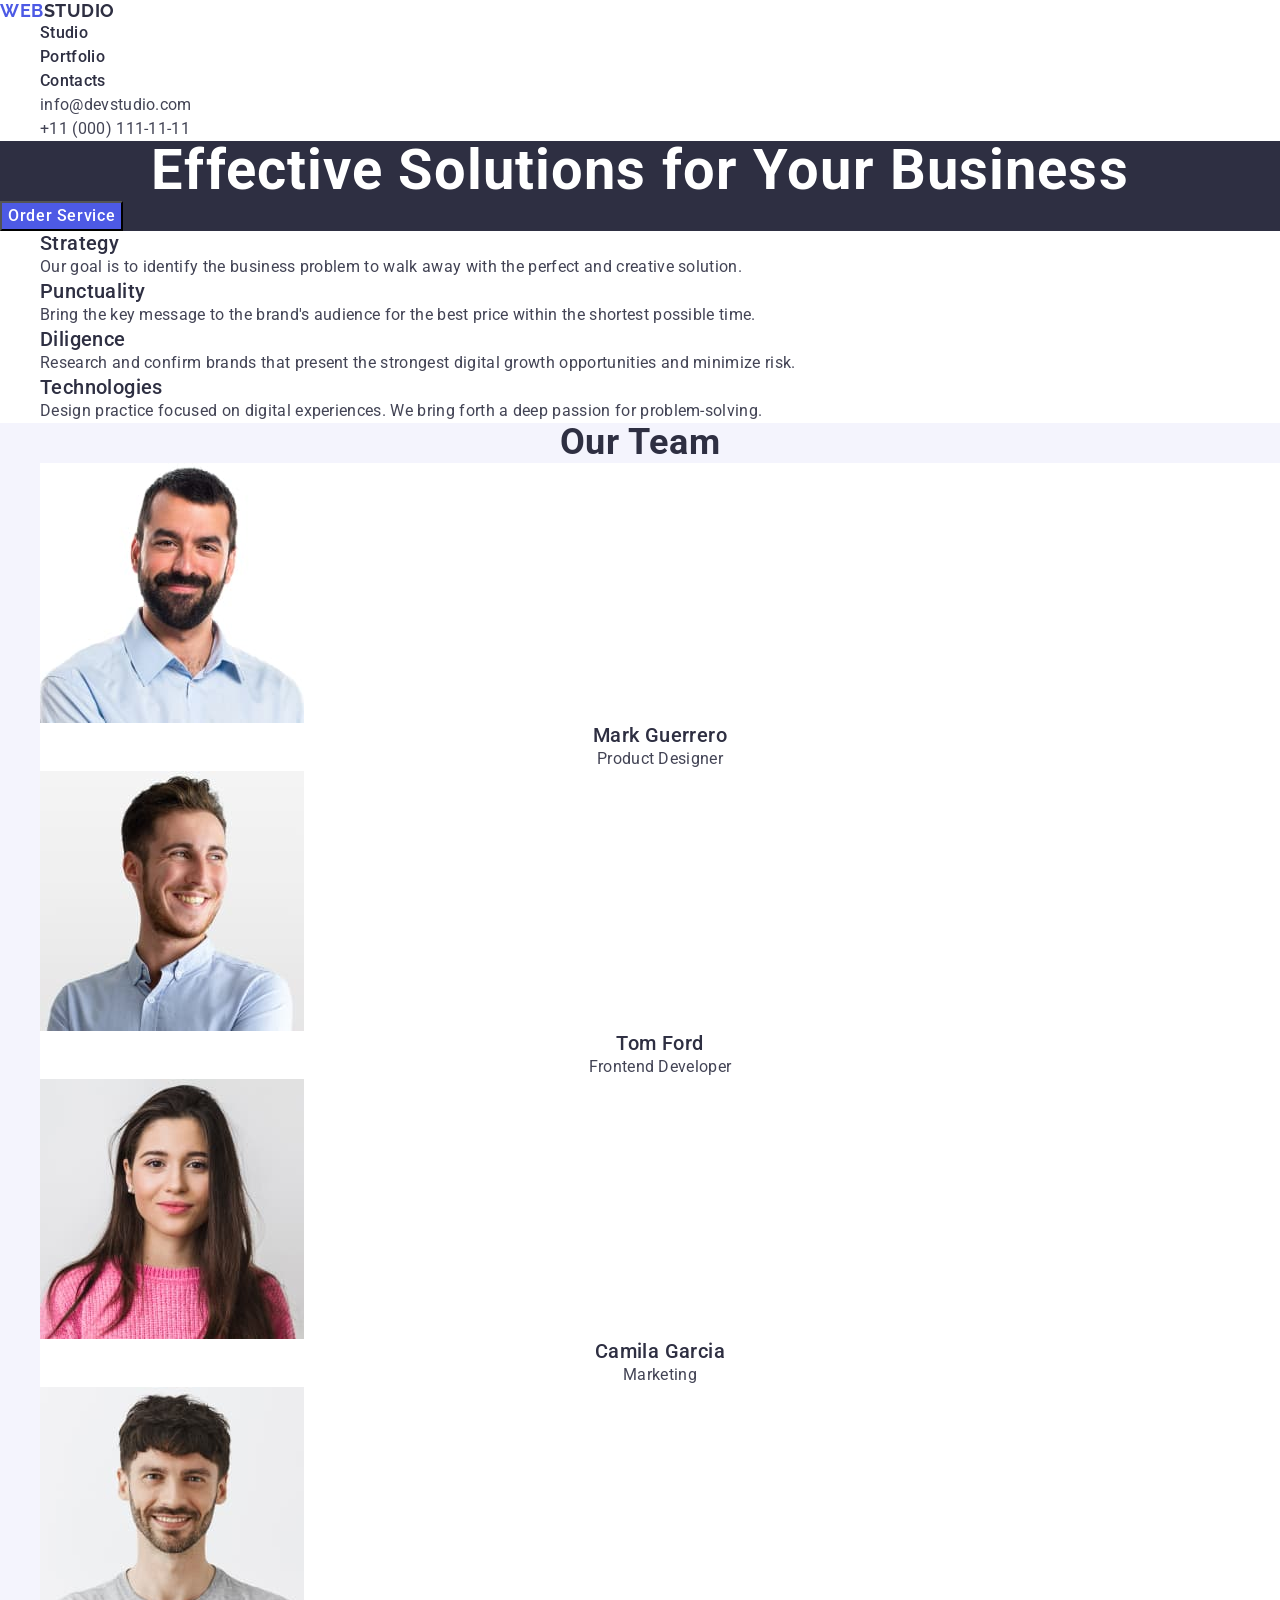
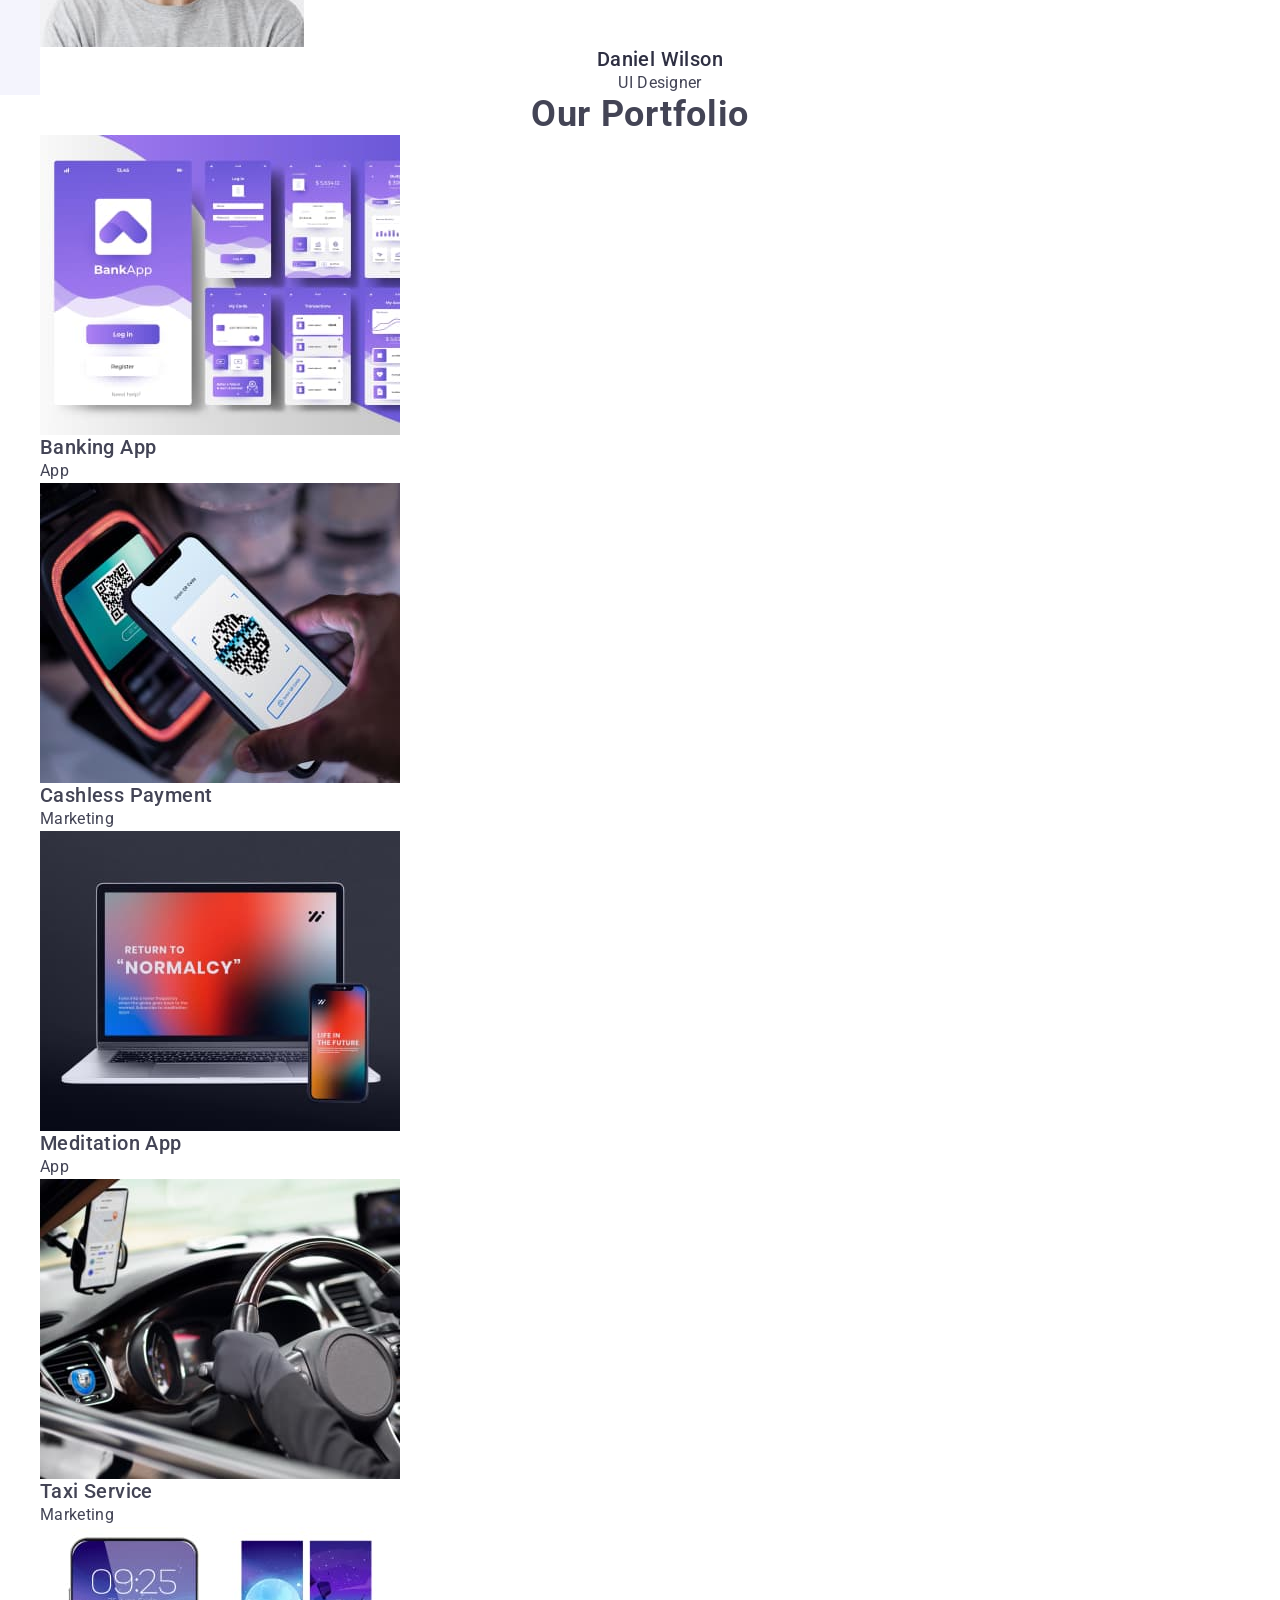
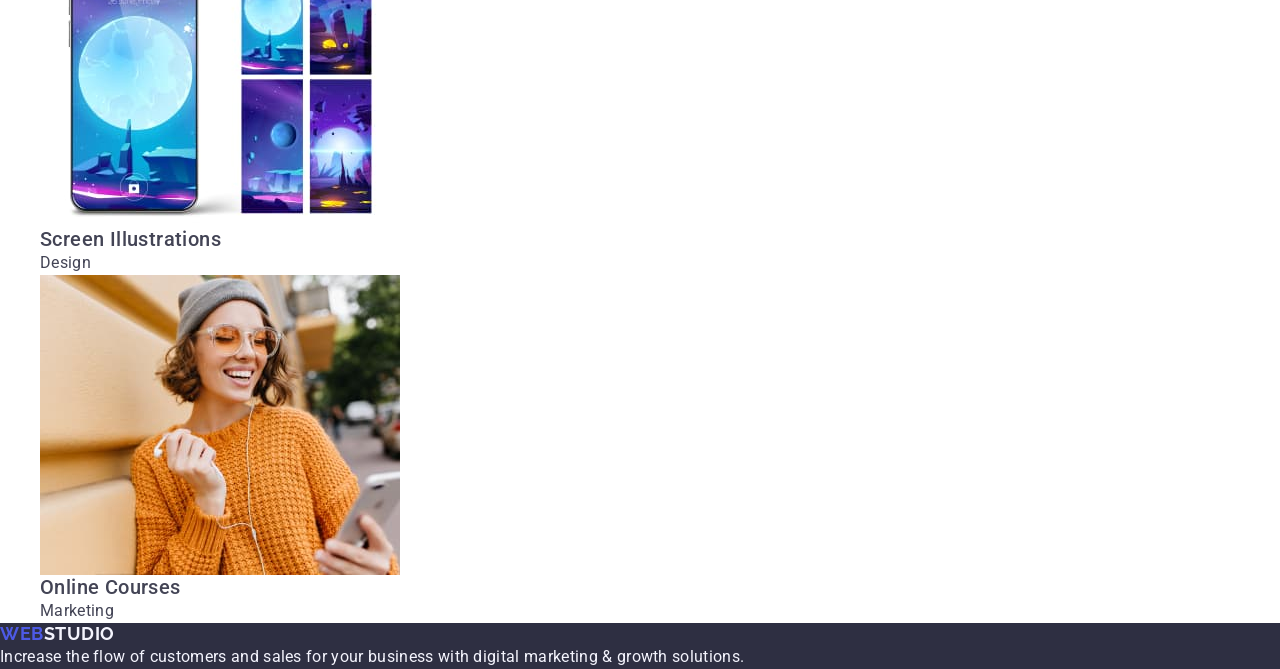
==== commit 305b618c: "fix" ====
--- a/index.html
+++ b/index.html
@@ -33,17 +33,17 @@
         >
         <ul class="header-list">
           <li class="header-item">
-            <a class="header-link" href="#">Studio</a>
+            <a class="header-link" href="./index.html">Studio</a>
           </li>
           <li class="header-item">
-            <a class="header-link" href="#">Portfolio</a>
+            <a class="header-link" href="">Portfolio</a>
           </li>
           <li class="header-item">
-            <a class="header-link" href="#">Contacts</a>
+            <a class="header-link" href="">Contacts</a>
           </li>
         </ul>
       </nav>
-      <address>
+      <address class="contact">
         <ul class="contact-list">
           <li class="contact-item">
             <a class="contact-link" href="mailto:info@devstudio.com"
@@ -158,64 +158,64 @@
         <h2 class="portfolio-title">Our Portfolio</h2>
         <ul class="portfolio-list">
           <li class="portfolio-item">
+            <img
+              src="./images/portfolio/banking-app.jpg"
+              alt="Banking App"
+              width="360"
+              height="300"
+            />
             <h3 class="portfolio-pre-title">Banking App</h3>
             <p class="portfolio-text">App</p>
-            <img
-              src="./images/portfolio/banking-app.jpg"
-              alt="Banking App"
-              width="360"
-              height="300"
-            />
-          </li>
-          <li class="portfolio-item">
+          </li>
+          <li class="portfolio-item">
+            <img
+              src="./images/portfolio/cashless-payment.jpg"
+              alt="Cashless Payment"
+              width="360"
+              height="300"
+            />
             <h3 class="portfolio-pre-title">Cashless Payment</h3>
             <p class="portfolio-text">Marketing</p>
-            <img
-              src="./images/portfolio/cashless-payment.jpg"
-              alt="Cashless Payment"
-              width="360"
-              height="300"
-            />
-          </li>
-          <li class="portfolio-item">
+          </li>
+          <li class="portfolio-item">
+            <img
+              src="./images/portfolio/meditation-app.jpg"
+              alt="Meditation App"
+              width="360"
+              height="300"
+            />
             <h3 class="portfolio-pre-title">Meditation App</h3>
             <p class="portfolio-text">App</p>
-            <img
-              src="./images/portfolio/meditation-app.jpg"
-              alt="Meditation App"
-              width="360"
-              height="300"
-            />
-          </li>
-          <li class="portfolio-item">
+          </li>
+          <li class="portfolio-item">
+            <img
+              src="./images/portfolio/taxi-service.jpg"
+              alt="Taxi Service"
+              width="360"
+              height="300"
+            />
             <h3 class="portfolio-pre-title">Taxi Service</h3>
             <p class="portfolio-text">Marketing</p>
-            <img
-              src="./images/portfolio/taxi-service.jpg"
-              alt="Taxi Service"
-              width="360"
-              height="300"
-            />
-          </li>
-          <li class="portfolio-item">
+          </li>
+          <li class="portfolio-item">
+            <img
+              src="./images/portfolio/screen-illustrations.jpg"
+              alt="Screen Illustrations"
+              width="360"
+              height="300"
+            />
             <h3 class="portfolio-pre-title">Screen Illustrations</h3>
             <p class="portfolio-text">Design</p>
-            <img
-              src="./images/portfolio/screen-illustrations.jpg"
-              alt="Screen Illustrations"
-              width="360"
-              height="300"
-            />
-          </li>
-          <li class="portfolio-item">
+          </li>
+          <li class="portfolio-item">
+            <img
+              src="./images/portfolio/online-courses.jpg"
+              alt="Online Courses"
+              width="360"
+              height="300"
+            />
             <h3 class="portfolio-pre-title">Online Courses</h3>
             <p class="portfolio-text">Marketing</p>
-            <img
-              src="./images/portfolio/online-courses.jpg"
-              alt="Online Courses"
-              width="360"
-              height="300"
-            />
           </li>
         </ul>
       </section>
--- a/css/styles.css
+++ b/css/styles.css
@@ -3,7 +3,7 @@
     /* Colors */
     --primary-brand-color: #4D5AE5;
     --primary-dark-color: #2E2F42;
-    --description-slate-text: #434455;
+    --primary-slate-color: #434455;
     --subtle-text: #8E8F99;
     --hero-background: #2E2F42B2;
     --white-background: #FFFFFF;
@@ -23,7 +23,7 @@
 body {
     /* font-family: monospace; */
     font-family: 'Roboto', sans-serif;
-    color: var(--primary-dark-color);
+    color: var(--primary-slate-color);
     background-color: var(--white-background);
 }
 
@@ -136,7 +136,7 @@
 .contact-link {
     line-height: 1.50;
     letter-spacing: 0.02em;
-    color: var(--description-slate-text);
+    color: var(--primary-slate-color);
 }
 
 .header-link:hover,
@@ -164,6 +164,7 @@
 }
 
 .hero-btn {
+    font-weight: 500;
     line-height: 1.5;
     letter-spacing: 0.04em;
     color: var(--white-background);
@@ -191,12 +192,13 @@
     font-size: 20px;
     line-height: 120%;
     letter-spacing: 0.02em;
+    color: var(--primary-dark-color);
 }
 
 .features-description {
     line-height: 1.50;
     letter-spacing: 0.02em;
-    color: var(--description-slate-text);
+    color: var(--primary-slate-color);
 }
 
 /* #endregion */
@@ -213,6 +215,8 @@
     line-height: 1.11;
     letter-spacing: 0.02em;
     text-align: center;
+    text-transform: capitalize;
+    color: var(--primary-dark-color);
 }
 
 .team-list {}
@@ -227,13 +231,14 @@
     line-height: 1.20;
     letter-spacing: 0.02em;
     text-align: center;
+    color: var(--primary-dark-color);
 }
 
 .team-description {
     line-height: 1.50;
     letter-spacing: 0.02em;
     text-align: center;
-    color: var(--description-slate-text);
+    color: var(--primary-slate-color);
 }
 
 /* #endregion */
@@ -247,6 +252,7 @@
     line-height: 1.11;
     letter-spacing: 0.02em;
     text-align: center;
+    text-transform: capitalize;
 }
 
 .portfolio-list {}
@@ -263,7 +269,7 @@
 .portfolio-text {
     line-height: 1.50;
     letter-spacing: 0.02em;
-    color: var(--description-slate-text);
+    color: var(--primary-slate-color);
 }
 
 /* #endregion */
